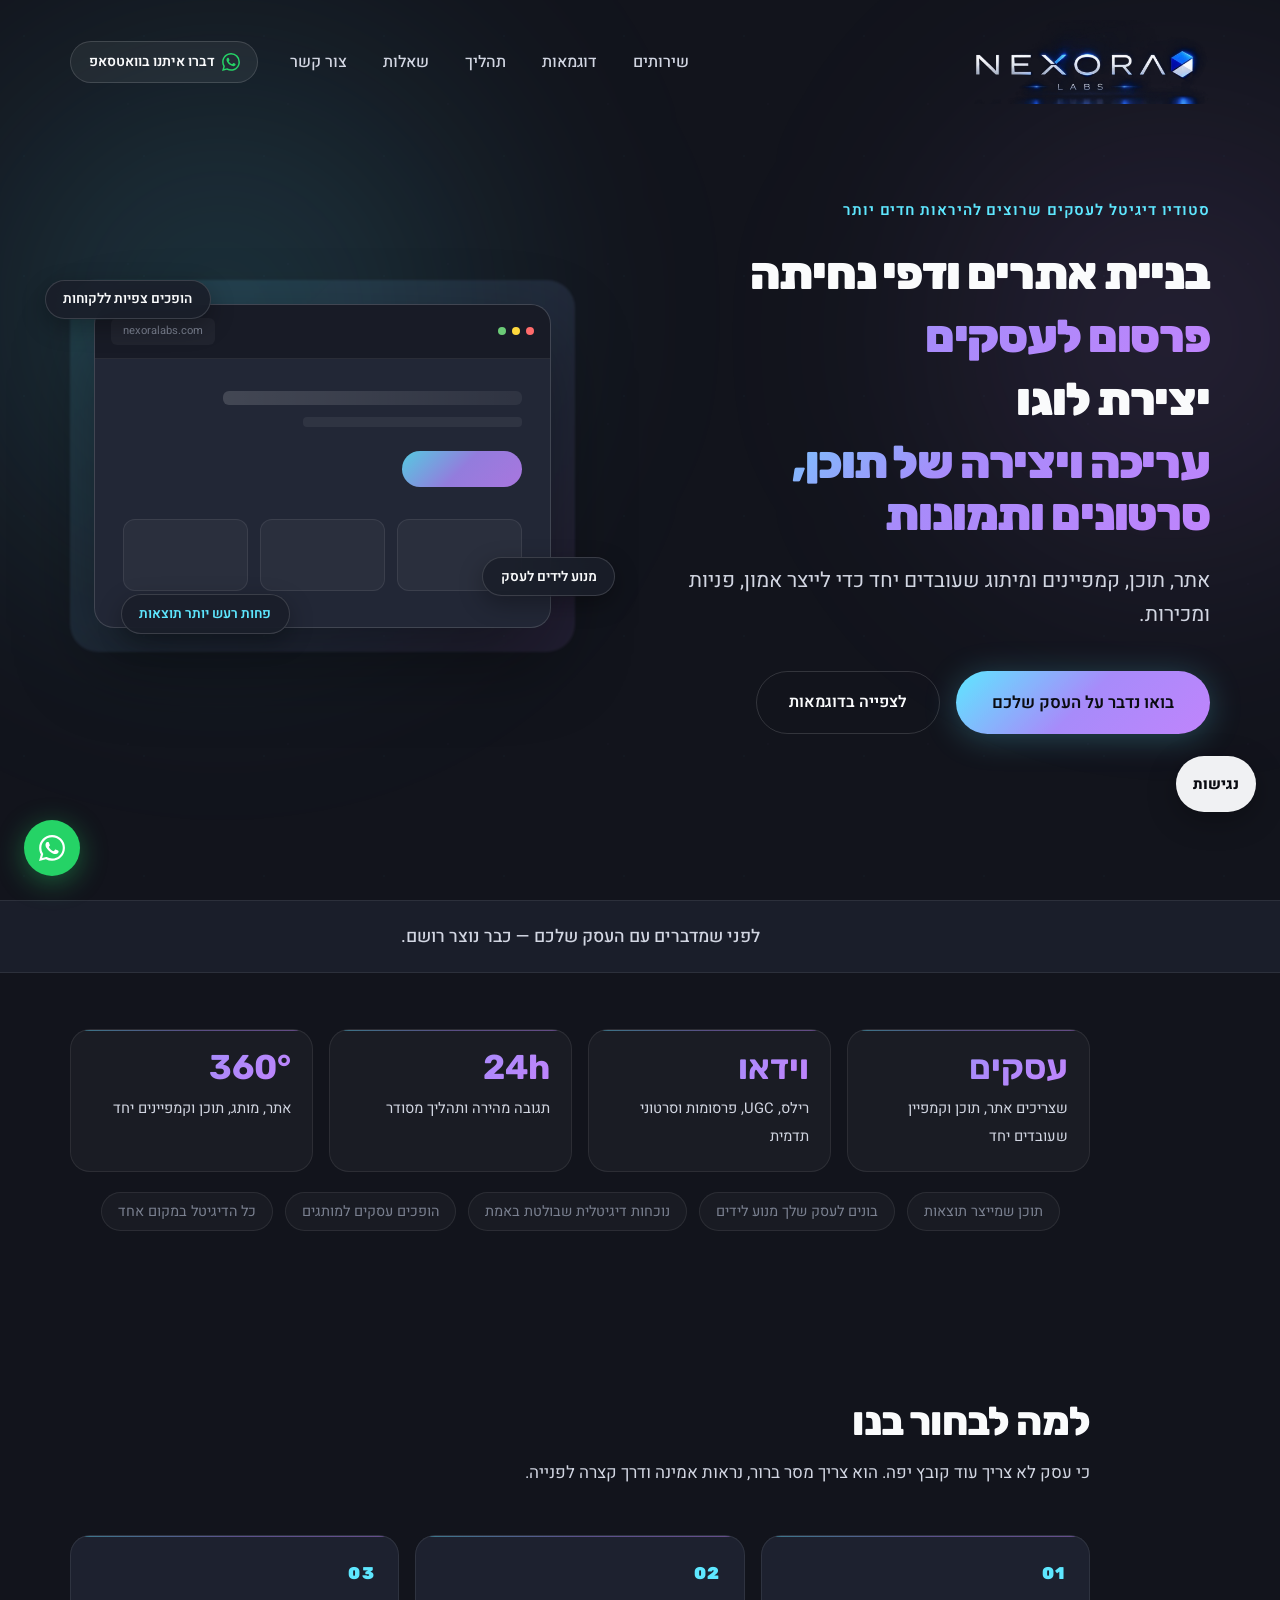
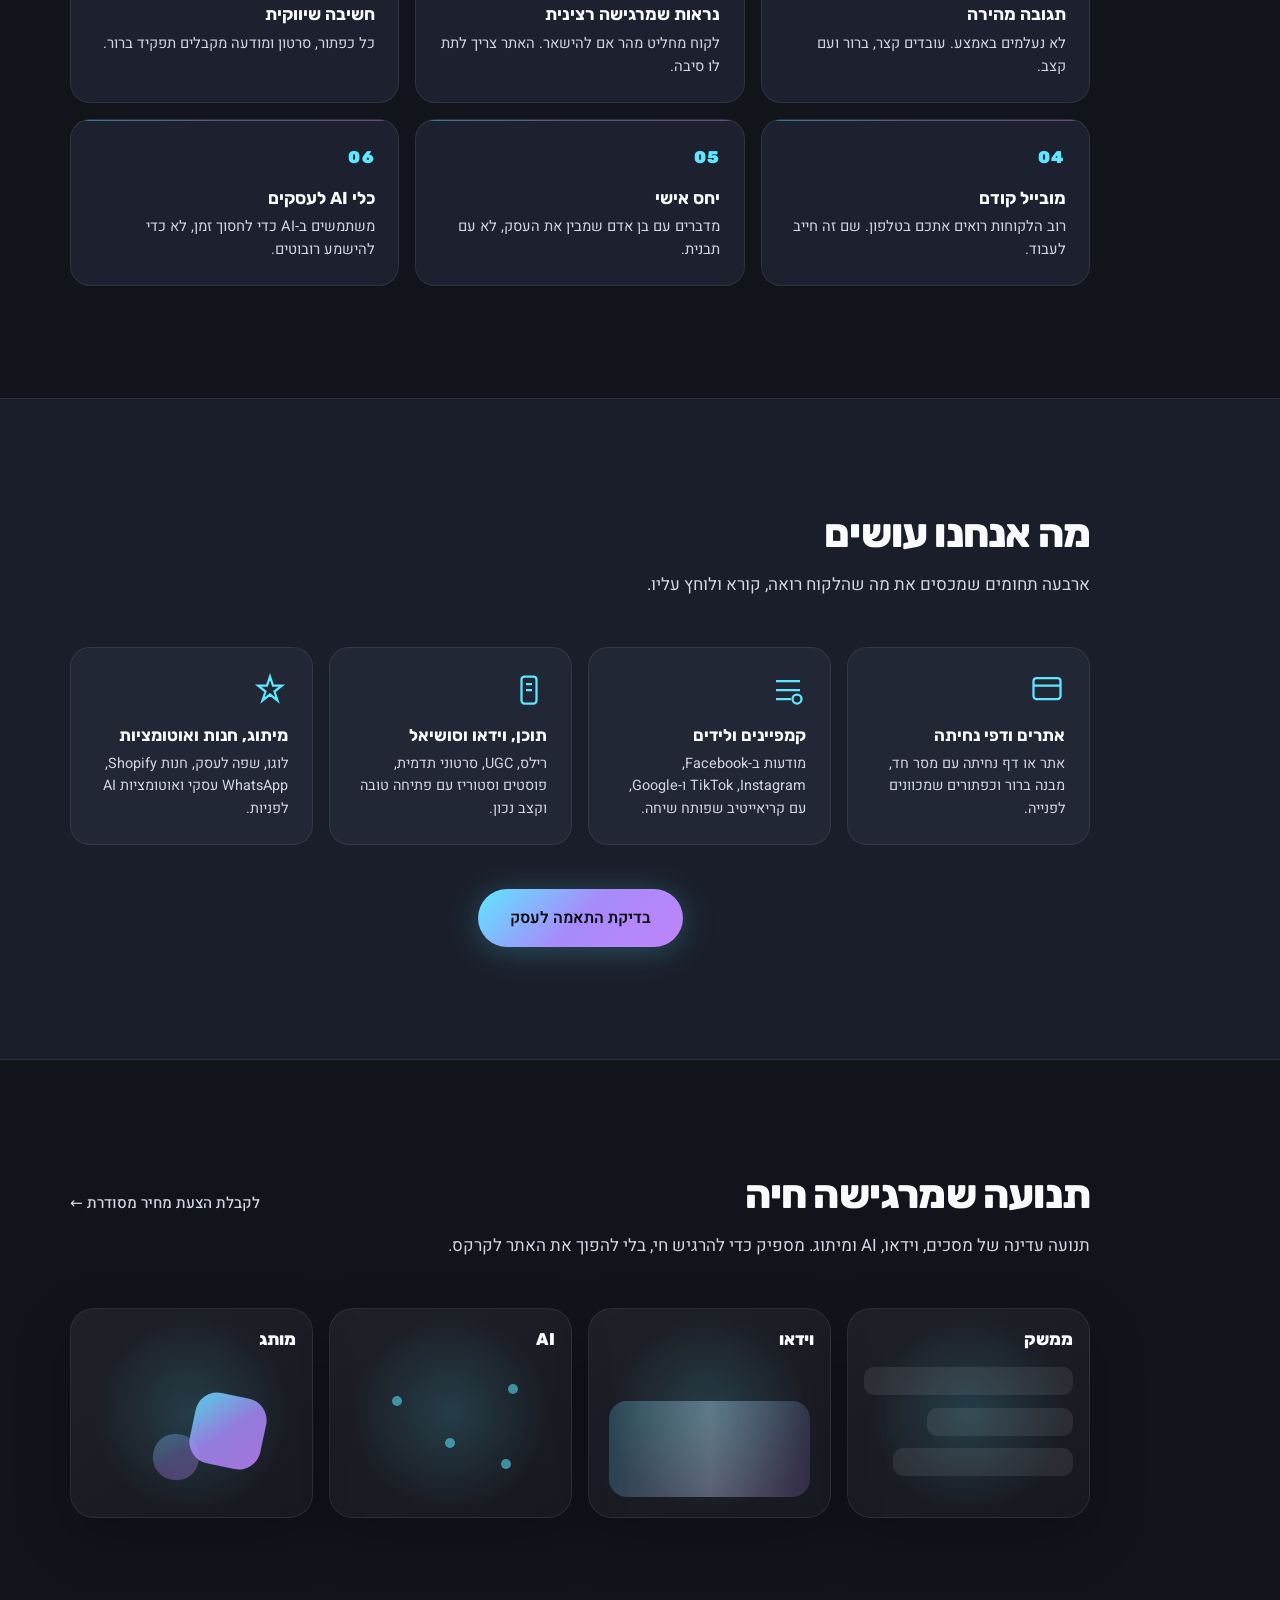
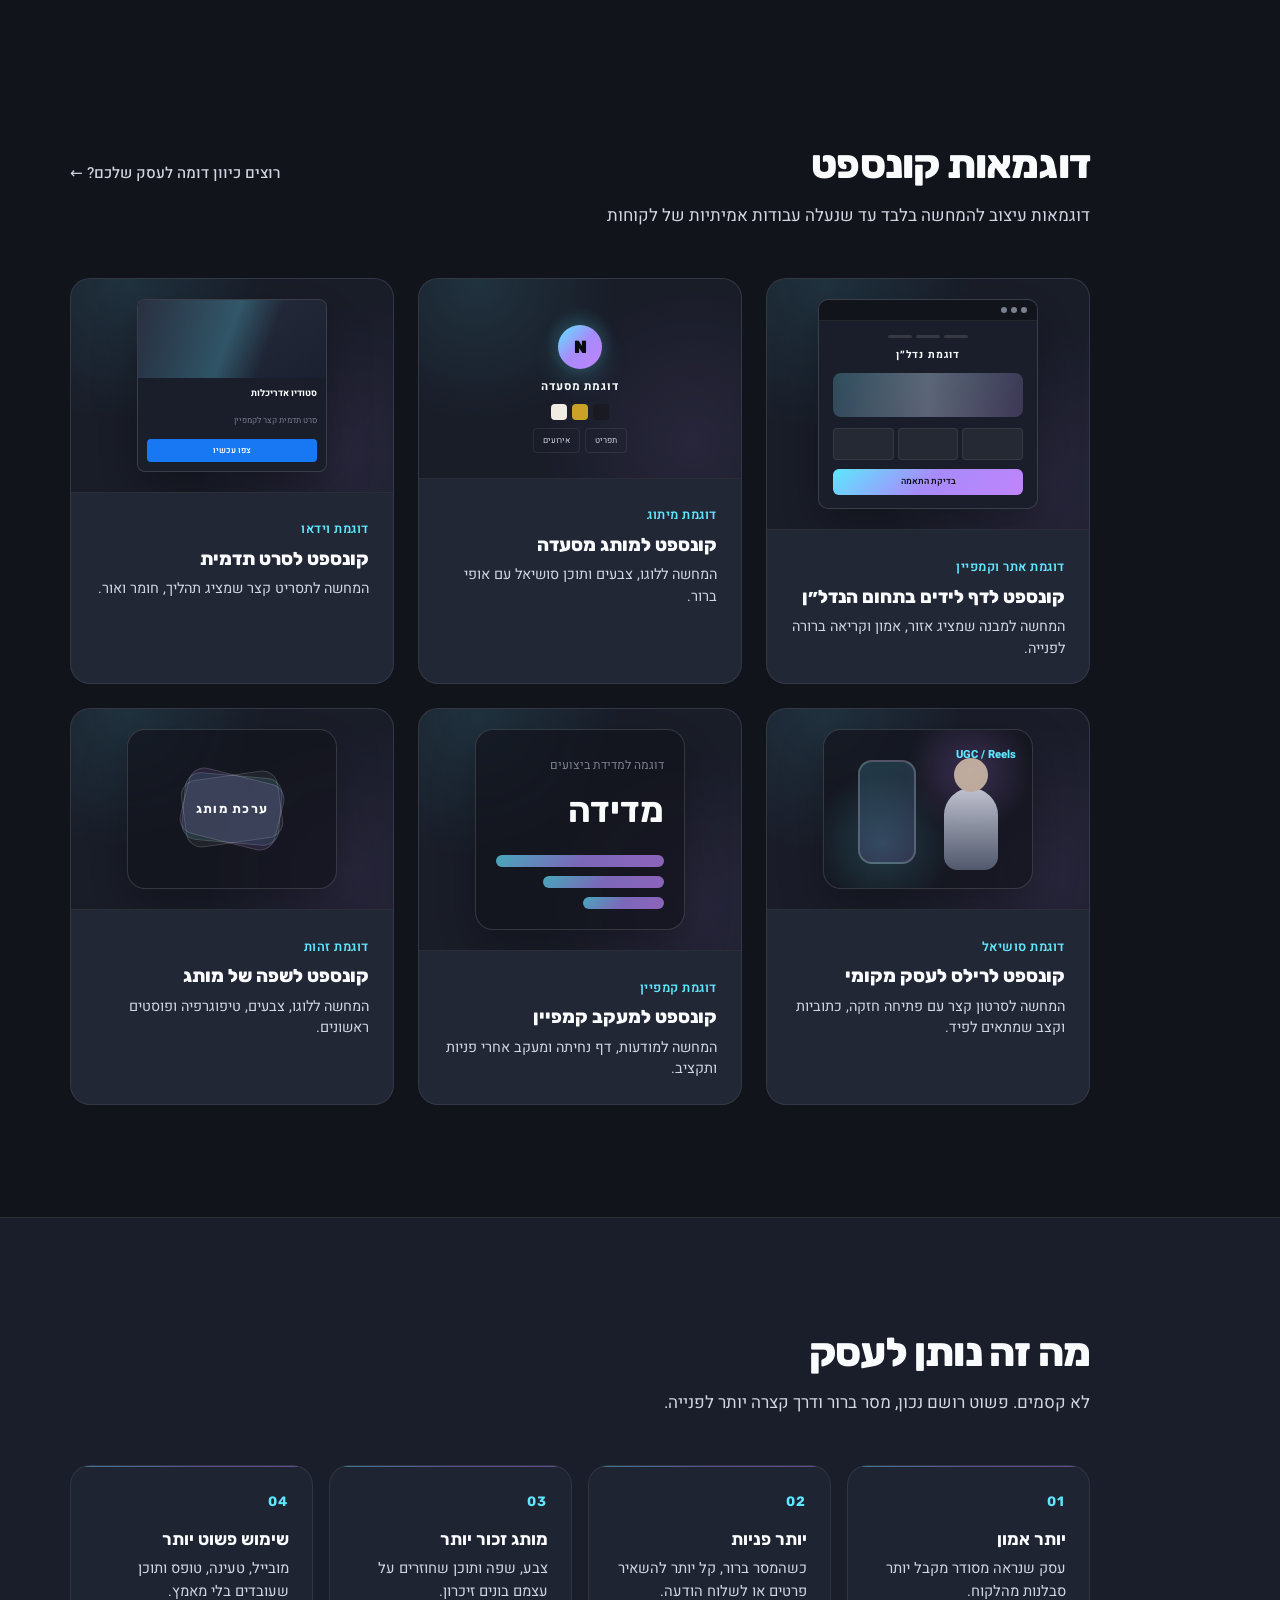
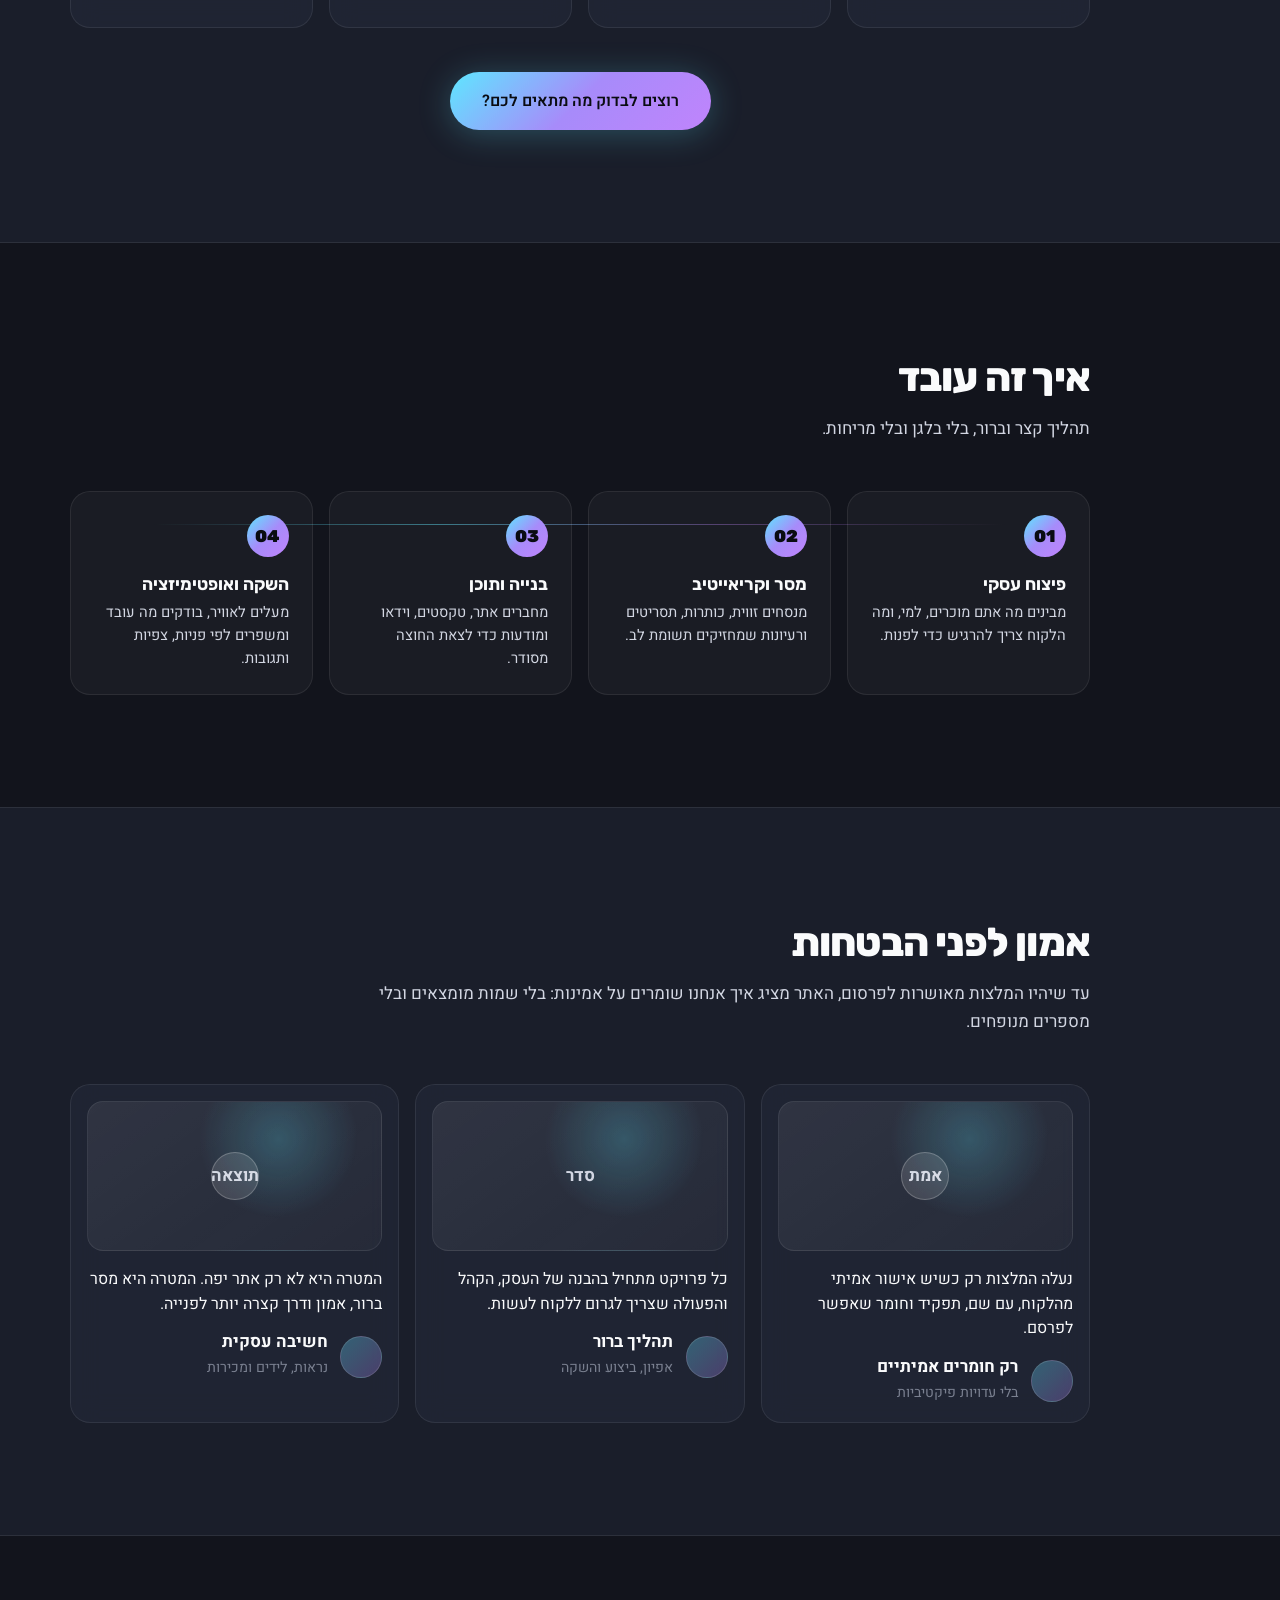
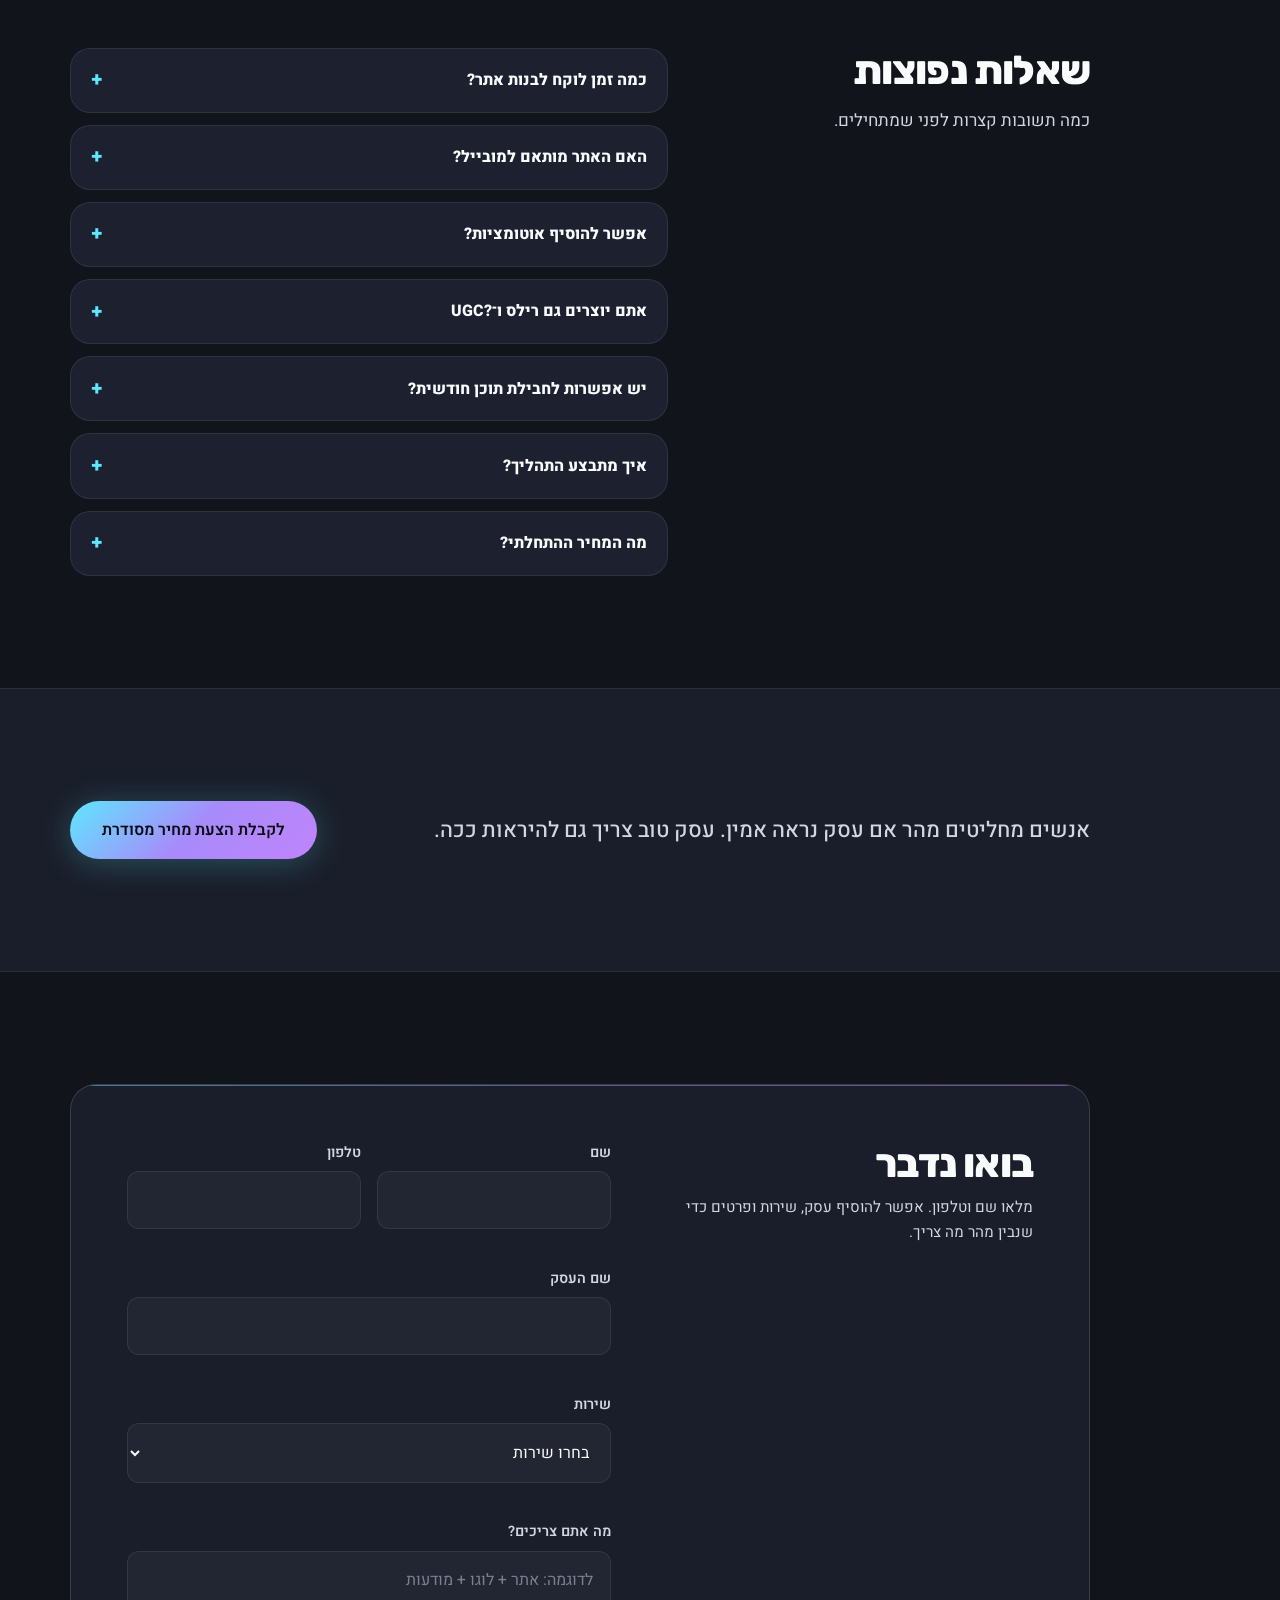
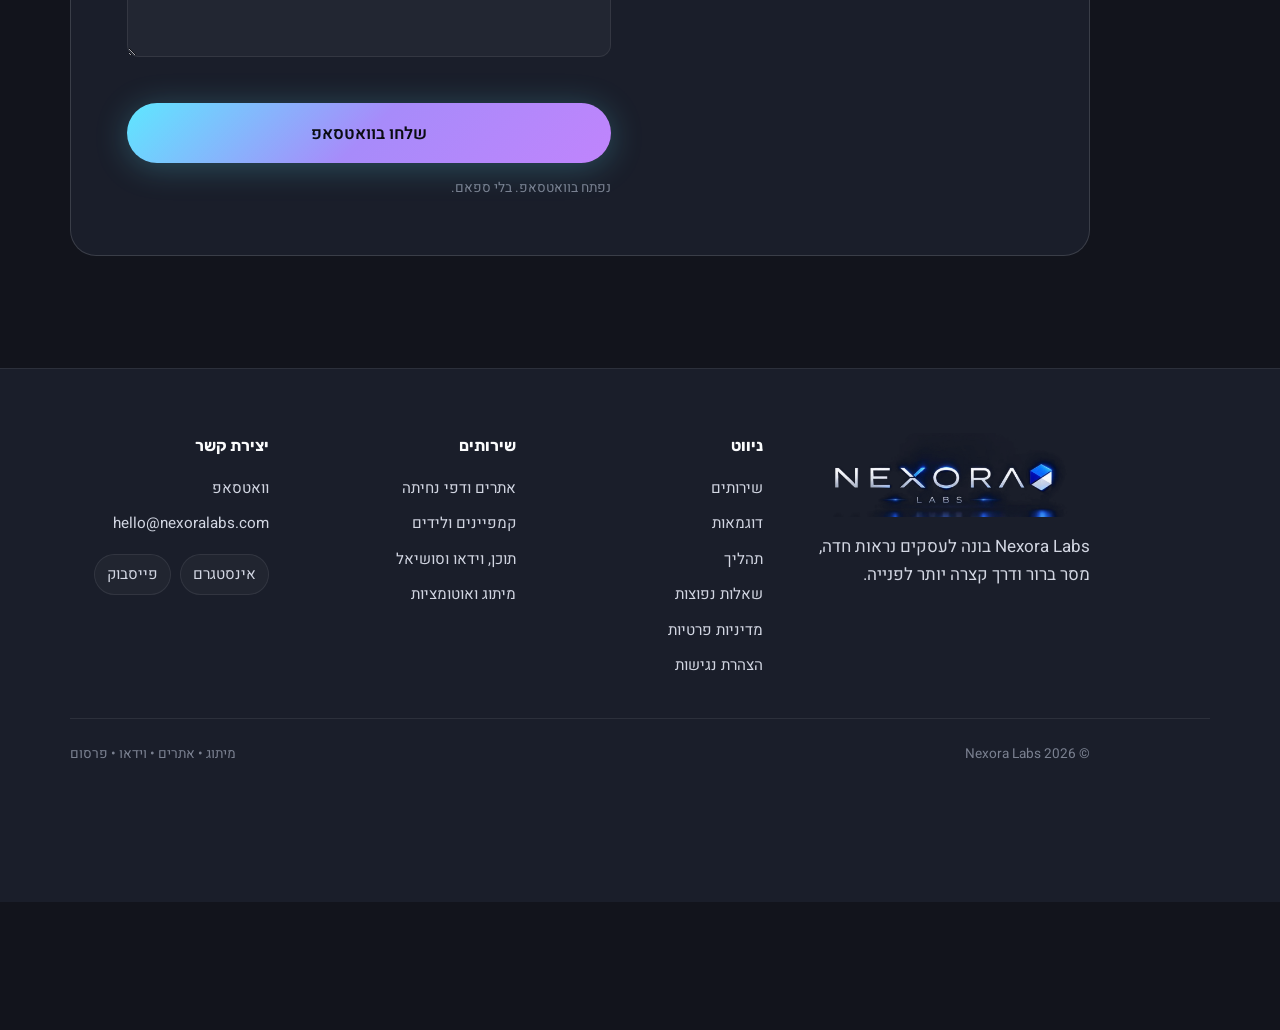
==== index.html @ 98b62f6c "Initial Nexora Labs landing site Co-authored-by: Cursor <cursoragent@cursor.com>" ====
<!DOCTYPE html>
<html lang="he" dir="rtl" data-whatsapp="972557128536">
<head>
  <meta charset="UTF-8" />
  <meta name="viewport" content="width=device-width, initial-scale=1.0" />
  <meta name="description" content="סוכנות דיגיטל לעסקים שבונה אתרים דפי נחיתה תוכן קמפיינים וחוויית מותג שמייצרת פניות" />
  <meta name="theme-color" content="#12141c" />
  <title>Nexora Labs | אתרים תוכן וקמפיינים לעסקים</title>
  <link rel="icon" href="assets/nexora-logo-transparent.png" type="image/png" />
  <link rel="preconnect" href="https://fonts.googleapis.com" />
  <link rel="preconnect" href="https://fonts.gstatic.com" crossorigin />
  <link href="https://fonts.googleapis.com/css2?family=Heebo:wght@400;500;600;700&family=Rubik:wght@700;800;900&display=swap" rel="stylesheet" />
  <link rel="stylesheet" href="styles.css" />
</head>
<body>
  <a class="skip-link" href="#main-content">דלג לתוכן הראשי</a>
  <div class="scroll-progress" id="scrollProgress" aria-hidden="true"></div>

  <div class="bg" aria-hidden="true">
    <div class="bg__gradient bg__gradient--hero"></div>
    <div class="bg__gradient bg__gradient--services"></div>
  </div>

  <header class="nav" id="nav" role="banner">
    <div class="shell nav__row">
      <a href="#main-content" class="logo" aria-label="Nexora Labs">
        <img src="assets/nexora-logo-transparent.png" alt="Nexora Labs" class="logo__img" width="248" height="54" />
      </a>
      <nav class="nav__menu" id="navMenu" aria-label="ניווט ראשי">
        <ul class="nav__list">
          <li><a href="#services">שירותים</a></li>
          <li><a href="#work">דוגמאות</a></li>
          <li><a href="#process">תהליך</a></li>
          <li><a href="#faq">שאלות</a></li>
          <li><a href="#contact">צור קשר</a></li>
        </ul>
        <a href="#" class="nav__wa" id="navWa" target="_blank" rel="noopener noreferrer">
          <svg width="18" height="18" viewBox="0 0 24 24" fill="currentColor" aria-hidden="true"><path d="M17.472 14.382c-.297-.149-1.758-.867-2.03-.967-.273-.099-.471-.148-.67.15-.197.297-.767.966-.94 1.164-.173.199-.347.223-.644.075-.297-.15-1.255-.463-2.39-1.475-.883-.788-1.48-1.761-1.653-2.059-.173-.297-.018-.458.13-.606.134-.133.298-.347.446-.52.149-.174.198-.298.298-.497.099-.198.05-.371-.025-.52-.075-.149-.669-1.612-.916-2.207-.242-.579-.487-.5-.669-.51-.173-.008-.371-.01-.57-.01-.198 0-.52.074-.792.372-.272.297-1.04 1.016-1.04 2.479 0 1.462 1.065 2.875 1.213 3.074.149.198 2.096 3.2 5.077 4.487.709.306 1.262.489 1.694.625.712.227 1.36.195 1.871.118.571-.085 1.758-.719 2.006-1.413.248-.694.248-1.289.173-1.413-.074-.124-.272-.198-.57-.347m-5.421 7.403h-.004a9.87 9.87 0 01-5.031-1.378l-.361-.214-3.741.982.998-3.648-.235-.374a9.86 9.86 0 01-1.51-5.26c.001-5.45 4.436-9.884 9.888-9.884 2.64 0 5.122 1.03 6.988 2.898a9.825 9.825 0 012.893 6.994c-.003 5.45-4.435 9.884-9.881 9.884m8.413-18.297A11.815 11.815 0 0012.05 0C5.495 0 .16 5.335.157 11.892c0 2.096.547 4.142 1.588 5.945L.057 24l6.305-1.654a11.882 11.882 0 005.683 1.448h.005c6.554 0 11.89-5.335 11.893-11.893a11.821 11.821 0 00-3.48-8.413z"/></svg>
          דברו איתנו בוואטסאפ
        </a>
      </nav>
      <button class="nav__ham" id="ham" type="button" aria-label="פתח תפריט" aria-expanded="false" aria-controls="navMenu"><span></span><span></span></button>
    </div>
  </header>

  <main id="main-content" tabindex="-1">

    <section class="hero" aria-labelledby="hero-h">
      <div class="shell hero__inner">
        <div class="hero__copy">
          <p class="hero__eyebrow reveal">סטודיו דיגיטל לעסקים שרוצים להיראות חדים יותר</p>
          <h1 class="hero__title reveal reveal--1" id="hero-h">
            <span class="hero__kw">בניית אתרים ודפי נחיתה</span>
            <span class="hero__kw hero__kw--accent">פרסום לעסקים</span>
            <span class="hero__kw">יצירת לוגו</span>
            <span class="hero__kw hero__kw--accent">עריכה ויצירה של תוכן, סרטונים ותמונות</span>
          </h1>
          <p class="hero__lead reveal reveal--2">אתר, תוכן, קמפיינים ומיתוג שעובדים יחד כדי לייצר אמון, פניות ומכירות.</p>
          <div class="hero__actions reveal reveal--3">
            <a href="#" class="btn btn--primary btn--lg" id="heroWa" target="_blank" rel="noopener noreferrer">בואו נדבר על העסק שלכם</a>
            <a href="#work" class="btn btn--ghost">לצפייה בדוגמאות</a>
          </div>
        </div>

        <div class="hero__visual reveal reveal--2" aria-hidden="true">
          <div class="hero__frame">
            <div class="hero__frame-glow"></div>
            <div class="preview">
              <div class="preview__bar">
                <span></span><span></span><span></span>
                <div class="preview__url">nexoralabs.com</div>
              </div>
              <div class="preview__body">
                <div class="preview__headline"></div>
                <div class="preview__sub"></div>
                <div class="preview__cta"></div>
                <div class="preview__cards">
                  <span></span><span></span><span></span>
                </div>
              </div>
            </div>
            <div class="hero__badge hero__badge--1">הופכים צפיות ללקוחות</div>
            <div class="hero__badge hero__badge--2">מנוע לידים לעסק</div>
            <div class="hero__badge hero__badge--3">פחות רעש יותר תוצאות</div>
          </div>
        </div>
      </div>
    </section>

    <div class="trust-bar">
      <div class="shell">
        <p class="trust-bar__text reveal">לפני שמדברים עם העסק שלכם — כבר נוצר רושם.</p>
      </div>
    </div>

    <section class="proof section section--compact" aria-labelledby="proof-h">
      <div class="shell">
        <h2 class="sr-only" id="proof-h">הוכחות ונתונים</h2>
        <div class="proof__grid reveal">
          <div class="proof__item">
            <strong>עסקים</strong>
            <span>שצריכים אתר, תוכן וקמפיין שעובדים יחד</span>
          </div>
          <div class="proof__item">
            <strong>וידאו</strong>
            <span>רילס, <bdi>UGC</bdi>, פרסומות וסרטוני תדמית</span>
          </div>
          <div class="proof__item">
            <strong><bdi>24h</bdi></strong>
            <span>תגובה מהירה ותהליך מסודר</span>
          </div>
          <div class="proof__item">
            <strong><bdi>360°</bdi></strong>
            <span>אתר, מותג, תוכן וקמפיינים יחד</span>
          </div>
        </div>
        <div class="client-logos reveal reveal--1" aria-label="מילות מפתח שמובילות את העבודה שלנו">
          <span>תוכן שמייצר תוצאות</span>
          <span>בונים לעסק שלך מנוע לידים</span>
          <span>נוכחות דיגיטלית שבולטת באמת</span>
          <span>הופכים עסקים למותגים</span>
          <span>כל הדיגיטל במקום אחד</span>
        </div>
      </div>
    </section>

    <section class="why section" id="why" aria-labelledby="why-h">
      <div class="shell">
        <header class="section-head reveal">
          <h2 class="section-head__title" id="why-h">למה לבחור בנו</h2>
          <p class="section-head__sub">כי עסק לא צריך עוד קובץ יפה. הוא צריך מסר ברור, נראות אמינה ודרך קצרה לפנייה.</p>
        </header>
        <div class="why-grid">
          <article class="why-card reveal">
            <span class="why-card__icon" aria-hidden="true">01</span>
            <h3>תגובה מהירה</h3>
            <p>לא נעלמים באמצע. עובדים קצר, ברור ועם קצב.</p>
          </article>
          <article class="why-card reveal reveal--1">
            <span class="why-card__icon" aria-hidden="true">02</span>
            <h3>נראות שמרגישה רצינית</h3>
            <p>לקוח מחליט מהר אם להישאר. האתר צריך לתת לו סיבה.</p>
          </article>
          <article class="why-card reveal reveal--2">
            <span class="why-card__icon" aria-hidden="true">03</span>
            <h3>חשיבה שיווקית</h3>
            <p>כל כפתור, סרטון ומודעה מקבלים תפקיד ברור.</p>
          </article>
          <article class="why-card reveal">
            <span class="why-card__icon" aria-hidden="true">04</span>
            <h3>מובייל קודם</h3>
            <p>רוב הלקוחות רואים אתכם בטלפון. שם זה חייב לעבוד.</p>
          </article>
          <article class="why-card reveal reveal--1">
            <span class="why-card__icon" aria-hidden="true">05</span>
            <h3>יחס אישי</h3>
            <p>מדברים עם בן אדם שמבין את העסק, לא עם תבנית.</p>
          </article>
          <article class="why-card reveal reveal--2">
            <span class="why-card__icon" aria-hidden="true">06</span>
            <h3>כלי <bdi>AI</bdi> לעסקים</h3>
            <p>משתמשים ב-<bdi>AI</bdi> כדי לחסוך זמן, לא כדי להישמע רובוטים.</p>
          </article>
        </div>
      </div>
    </section>

    <section class="services section section--alt" id="services" aria-labelledby="svc-h">
      <div class="shell">
        <header class="section-head reveal">
          <h2 class="section-head__title" id="svc-h">מה אנחנו עושים</h2>
          <p class="section-head__sub">ארבעה תחומים שמכסים את מה שהלקוח רואה, קורא ולוחץ עליו.</p>
        </header>
        <div class="svc-cards">
          <article class="svc-card reveal">
            <div class="svc-card__icon" aria-hidden="true"><svg viewBox="0 0 24 24" fill="none" stroke="currentColor" stroke-width="1.5"><rect x="3" y="4" width="18" height="14" rx="2"/><path d="M3 9h18"/></svg></div>
            <h3>אתרים ודפי נחיתה</h3>
            <p>אתר או דף נחיתה עם מסר חד, מבנה ברור וכפתורים שמכוונים לפנייה.</p>
          </article>
          <article class="svc-card reveal reveal--1">
            <div class="svc-card__icon" aria-hidden="true"><svg viewBox="0 0 24 24" fill="none" stroke="currentColor" stroke-width="1.5"><path d="M4 6h16M4 12h16M4 18h10"/><circle cx="18" cy="18" r="3"/></svg></div>
            <h3>קמפיינים ולידים</h3>
            <p>מודעות ב-<bdi>Facebook</bdi>, <bdi>Instagram</bdi>, <bdi>TikTok</bdi> ו-<bdi>Google</bdi>, עם קריאייטיב שפותח שיחה.</p>
          </article>
          <article class="svc-card reveal reveal--2">
            <div class="svc-card__icon" aria-hidden="true"><svg viewBox="0 0 24 24" fill="none" stroke="currentColor" stroke-width="1.5"><rect x="7" y="3" width="10" height="18" rx="2"/><path d="M10 8h4M10 12h4M12 17h.01"/></svg></div>
            <h3>תוכן, וידאו וסושיאל</h3>
            <p>רילס, <bdi>UGC</bdi>, סרטוני תדמית, פוסטים וסטוריז עם פתיחה טובה וקצב נכון.</p>
          </article>
          <article class="svc-card reveal">
            <div class="svc-card__icon" aria-hidden="true"><svg viewBox="0 0 24 24" fill="none" stroke="currentColor" stroke-width="1.5"><path d="M12 3l2 6h6l-5 4 2 6-5-4-5 4 2-6-5-4h6z"/></svg></div>
            <h3>מיתוג, חנות ואוטומציות</h3>
            <p>לוגו, שפה לעסק, חנות <bdi>Shopify</bdi>, <bdi>WhatsApp</bdi> עסקי ואוטומציות <bdi>AI</bdi> לפניות.</p>
          </article>
        </div>
        <div class="section-cta reveal">
          <a href="#" class="btn btn--primary" id="servicesWa" target="_blank" rel="noopener noreferrer">בדיקת התאמה לעסק</a>
        </div>
      </div>
    </section>

    <section class="showcase section" aria-labelledby="showcase-h">
      <div class="shell">
        <header class="section-head section-head--row reveal">
          <div>
            <h2 class="section-head__title" id="showcase-h">תנועה שמרגישה חיה</h2>
            <p class="section-head__sub">תנועה עדינה של מסכים, וידאו, <bdi>AI</bdi> ומיתוג. מספיק כדי להרגיש חי, בלי להפוך את האתר לקרקס.</p>
          </div>
          <a href="#contact" class="section-head__link">לקבלת הצעת מחיר מסודרת ←</a>
        </header>
        <div class="showcase-strip reveal">
          <div class="showcase-loop showcase-loop--ui">
            <span>ממשק</span>
            <i></i><i></i><i></i>
          </div>
          <div class="showcase-loop showcase-loop--video">
            <span>וידאו</span>
            <b></b>
          </div>
          <div class="showcase-loop showcase-loop--ai">
            <span><bdi>AI</bdi></span>
            <i></i><i></i><i></i><i></i>
          </div>
          <div class="showcase-loop showcase-loop--brand">
            <span>מותג</span>
            <b></b><b></b>
          </div>
        </div>
      </div>
    </section>

    <section class="work section" id="work" aria-labelledby="work-h">
      <div class="shell">
        <header class="section-head section-head--row reveal">
          <div>
            <h2 class="section-head__title" id="work-h">דוגמאות קונספט</h2>
            <p class="section-head__sub">דוגמאות עיצוב להמחשה בלבד עד שנעלה עבודות אמיתיות של לקוחות</p>
          </div>
          <a href="#contact" class="section-head__link">רוצים כיוון דומה לעסק שלכם? ←</a>
        </header>
        <div class="work-grid">
          <article class="work-card reveal">
            <div class="work-card__preview" aria-hidden="true">
              <div class="mock-device">
                <div class="mock-device__chrome"><span></span><span></span><span></span></div>
                <div class="mock-device__screen mock-device__screen--site">
                  <div class="mock-site__nav"><i></i><i></i><i></i></div>
                  <div class="mock-site__title">דוגמת נדל״ן</div>
                  <div class="mock-site__hero"></div>
                  <div class="mock-site__blocks"><i></i><i></i><i></i></div>
                  <div class="mock-site__btn">בדיקת התאמה</div>
                </div>
              </div>
            </div>
            <div class="work-card__body">
              <span class="work-card__tag">דוגמת אתר וקמפיין</span>
              <h3>קונספט לדף לידים בתחום הנדל״ן</h3>
              <p>המחשה למבנה שמציג אזור, אמון וקריאה ברורה לפנייה.</p>
            </div>
          </article>
          <article class="work-card reveal reveal--1">
            <div class="work-card__preview" aria-hidden="true">
              <div class="mock-brand">
                <div class="mock-brand__seal"></div>
                <div class="mock-brand__logo">N</div>
                <div class="mock-brand__name">דוגמת מסעדה</div>
                <div class="mock-brand__colors"><i></i><i></i><i></i></div>
                <div class="mock-brand__menu"><span>תפריט</span><span>אירועים</span></div>
              </div>
            </div>
            <div class="work-card__body">
              <span class="work-card__tag">דוגמת מיתוג</span>
              <h3>קונספט למותג מסעדה</h3>
              <p>המחשה ללוגו, צבעים ותוכן סושיאל עם אופי ברור.</p>
            </div>
          </article>
          <article class="work-card reveal reveal--2">
            <div class="work-card__preview" aria-hidden="true">
              <div class="mock-ad">
                <div class="mock-ad__image"></div>
                <div class="mock-ad__content">
                  <strong>סטודיו אדריכלות</strong>
                  <span>סרט תדמית קצר לקמפיין</span>
                  <div class="mock-ad__btn">צפו עכשיו</div>
                </div>
              </div>
            </div>
            <div class="work-card__body">
              <span class="work-card__tag">דוגמת וידאו</span>
              <h3>קונספט לסרט תדמית</h3>
              <p>המחשה לתסריט קצר שמציג תהליך, חומר ואור.</p>
            </div>
          </article>
          <article class="work-card reveal">
            <div class="work-card__preview work-card__preview--human" aria-hidden="true">
              <div class="human-shot">
                <div class="human-shot__phone"></div>
                <div class="human-shot__person"></div>
                <div class="human-shot__caption"><bdi>Reels</bdi> / <bdi>UGC</bdi></div>
              </div>
            </div>
            <div class="work-card__body">
              <span class="work-card__tag">דוגמת סושיאל</span>
              <h3>קונספט לרילס לעסק מקומי</h3>
              <p>המחשה לסרטון קצר עם פתיחה חזקה, כתוביות וקצב שמתאים לפיד.</p>
            </div>
          </article>
          <article class="work-card reveal reveal--1">
            <div class="work-card__preview" aria-hidden="true">
              <div class="campaign-board">
                <span>דוגמה למדידת ביצועים</span>
                <strong>מדידה</strong>
                <i></i><i></i><i></i>
              </div>
            </div>
            <div class="work-card__body">
              <span class="work-card__tag">דוגמת קמפיין</span>
              <h3>קונספט למעקב קמפיין</h3>
              <p>המחשה למודעות, דף נחיתה ומעקב אחרי פניות ותקציב.</p>
            </div>
          </article>
          <article class="work-card reveal reveal--2">
            <div class="work-card__preview" aria-hidden="true">
              <div class="identity-stack">
                <span></span><span></span><span></span>
                <strong>ערכת מותג</strong>
              </div>
            </div>
            <div class="work-card__body">
              <span class="work-card__tag">דוגמת זהות</span>
              <h3>קונספט לשפה של מותג</h3>
              <p>המחשה ללוגו, צבעים, טיפוגרפיה ופוסטים ראשונים.</p>
            </div>
          </article>
        </div>
      </div>
    </section>

    <section class="results section section--alt" aria-labelledby="results-h">
      <div class="shell">
        <header class="section-head reveal">
          <h2 class="section-head__title" id="results-h">מה זה נותן לעסק</h2>
          <p class="section-head__sub">לא קסמים. פשוט רושם נכון, מסר ברור ודרך קצרה יותר לפנייה.</p>
        </header>
        <div class="results-grid">
          <article class="result-card reveal">
            <strong>01</strong>
            <h3>יותר אמון</h3>
            <p>עסק שנראה מסודר מקבל יותר סבלנות מהלקוח.</p>
          </article>
          <article class="result-card reveal reveal--1">
            <strong>02</strong>
            <h3>יותר פניות</h3>
            <p>כשהמסר ברור, קל יותר להשאיר פרטים או לשלוח הודעה.</p>
          </article>
          <article class="result-card reveal reveal--2">
            <strong>03</strong>
            <h3>מותג זכור יותר</h3>
            <p>צבע, שפה ותוכן שחוזרים על עצמם בונים זיכרון.</p>
          </article>
          <article class="result-card reveal">
            <strong>04</strong>
            <h3>שימוש פשוט יותר</h3>
            <p>מובייל, טעינה, טופס ותוכן שעובדים בלי מאמץ.</p>
          </article>
        </div>
        <div class="section-cta reveal">
          <a href="#" class="btn btn--primary" id="resultsWa" target="_blank" rel="noopener noreferrer">רוצים לבדוק מה מתאים לכם?</a>
        </div>
      </div>
    </section>

    <section class="process section" id="process" aria-labelledby="process-h">
      <div class="shell">
        <header class="section-head reveal">
          <h2 class="section-head__title" id="process-h">איך זה עובד</h2>
          <p class="section-head__sub">תהליך קצר וברור, בלי בלגן ובלי מריחות.</p>
        </header>
        <div class="timeline">
          <article class="timeline__item reveal">
            <span>01</span>
            <h3>פיצוח עסקי</h3>
            <p>מבינים מה אתם מוכרים, למי, ומה הלקוח צריך להרגיש כדי לפנות.</p>
          </article>
          <article class="timeline__item reveal reveal--1">
            <span>02</span>
            <h3>מסר וקריאייטיב</h3>
            <p>מנסחים זווית, כותרות, תסריטים ורעיונות שמחזיקים תשומת לב.</p>
          </article>
          <article class="timeline__item reveal reveal--2">
            <span>03</span>
            <h3>בנייה ותוכן</h3>
            <p>מחברים אתר, טקסטים, וידאו ומודעות כדי לצאת החוצה מסודר.</p>
          </article>
          <article class="timeline__item reveal">
            <span>04</span>
            <h3>השקה ואופטימיזציה</h3>
            <p>מעלים לאוויר, בודקים מה עובד ומשפרים לפי פניות, צפיות ותגובות.</p>
          </article>
        </div>
      </div>
    </section>

    <section class="testimonials section section--alt" aria-labelledby="testimonials-h">
      <div class="shell">
        <header class="section-head reveal">
          <h2 class="section-head__title" id="testimonials-h">אמון לפני הבטחות</h2>
          <p class="section-head__sub">עד שיהיו המלצות מאושרות לפרסום, האתר מציג איך אנחנו שומרים על אמינות: בלי שמות מומצאים ובלי מספרים מנופחים.</p>
        </header>
        <div class="testimonial-grid">
          <article class="testimonial-card reveal">
            <div class="testimonial-card__media testimonial-card__media--video" aria-hidden="true"><span>אמת</span></div>
            <blockquote>נעלה המלצות רק כשיש אישור אמיתי מהלקוח, עם שם, תפקיד וחומר שאפשר לפרסם.</blockquote>
            <div class="testimonial-card__person">
              <span class="testimonial-card__avatar" aria-hidden="true"></span>
              <div>
                <strong>רק חומרים אמיתיים</strong>
                <small>בלי עדויות פיקטיביות</small>
              </div>
            </div>
          </article>
          <article class="testimonial-card reveal reveal--1">
            <div class="testimonial-card__media" aria-hidden="true"><span>סדר</span></div>
            <blockquote>כל פרויקט מתחיל בהבנה של העסק, הקהל והפעולה שצריך לגרום ללקוח לעשות.</blockquote>
            <div class="testimonial-card__person">
              <span class="testimonial-card__avatar" aria-hidden="true"></span>
              <div>
                <strong>תהליך ברור</strong>
                <small>אפיון, ביצוע והשקה</small>
              </div>
            </div>
          </article>
          <article class="testimonial-card reveal reveal--2">
            <div class="testimonial-card__media testimonial-card__media--video" aria-hidden="true"><span>תוצאה</span></div>
            <blockquote>המטרה היא לא רק אתר יפה. המטרה היא מסר ברור, אמון ודרך קצרה יותר לפנייה.</blockquote>
            <div class="testimonial-card__person">
              <span class="testimonial-card__avatar" aria-hidden="true"></span>
              <div>
                <strong>חשיבה עסקית</strong>
                <small>נראות, לידים ומכירות</small>
              </div>
            </div>
          </article>
        </div>
      </div>
    </section>

    <section class="faq section" id="faq" aria-labelledby="faq-h">
      <div class="shell faq__inner">
        <header class="section-head reveal">
          <h2 class="section-head__title" id="faq-h">שאלות נפוצות</h2>
          <p class="section-head__sub">כמה תשובות קצרות לפני שמתחילים.</p>
        </header>
        <div class="faq-list reveal">
          <details class="faq-item">
            <summary>כמה זמן לוקח לבנות אתר?</summary>
            <p>דף נחיתה יכול לקחת כשבוע עד שבועיים. אתר מלא בדרך כלל לוקח כמה שבועות, לפי כמות העמודים, התוכן והעיצוב.</p>
          </details>
          <details class="faq-item">
            <summary>האם האתר מותאם למובייל?</summary>
            <p>כן. כל אתר ודף נחיתה נבנים קודם כל למסך קטן, כי שם רוב הלקוחות פוגשים את העסק.</p>
          </details>
          <details class="faq-item">
            <summary>אפשר להוסיף אוטומציות?</summary>
            <p>כן. אפשר לחבר טפסים, וואטסאפ, לידים, הודעות ותהליכים שמורידים עבודה ידנית.</p>
          </details>
          <details class="faq-item">
            <summary><span class="faq-question-text">אתם יוצרים גם רילס ו־<bdi dir="ltr">UGC?</bdi></span></summary>
            <p>כן. אפשר לבנות תסריטים, סרטונים קצרים, כתוביות וגרסאות לקמפיינים ממומנים או לסושיאל אורגני.</p>
          </details>
          <details class="faq-item">
            <summary>יש אפשרות לחבילת תוכן חודשית?</summary>
            <p>כן. אפשר לעבוד לפי כמות סרטונים, פוסטים ומודעות בחודש, עם תכנון מראש ורוטציה של קריאייטיב.</p>
          </details>
          <details class="faq-item">
            <summary>איך מתבצע התהליך?</summary>
            <p>שיחה קצרה, אפיון, כיוון עיצובי, בנייה, תיקונים והשקה. הכל בצורה מסודרת וברורה.</p>
          </details>
          <details class="faq-item">
            <summary>מה המחיר ההתחלתי?</summary>
            <p>זה תלוי במה צריך לבנות. אחרי שיחה קצרה אפשר לקבל הצעת מחיר מסודרת לפי היקף העבודה.</p>
          </details>
        </div>
      </div>
    </section>

    <section class="trust section section--alt">
      <div class="shell trust__inner reveal">
        <p class="trust__text">אנשים מחליטים מהר אם עסק נראה אמין. עסק טוב צריך גם להיראות ככה.</p>
        <a href="#" class="btn btn--primary" id="trustWa" target="_blank" rel="noopener noreferrer">לקבלת הצעת מחיר מסודרת</a>
      </div>
    </section>

    <section class="contact section" id="contact" aria-labelledby="contact-h">
      <div class="shell">
        <div class="contact__panel reveal">
          <div class="contact__intro">
            <h2 class="section-head__title" id="contact-h">בואו נדבר</h2>
            <p class="contact__sub">מלאו שם וטלפון. אפשר להוסיף עסק, שירות ופרטים כדי שנבין מהר מה צריך.</p>
          </div>
          <form class="lead-form" id="leadForm" novalidate>
            <fieldset>
              <legend class="sr-only">טופס ליד</legend>
              <div class="lead-form__row">
                <div class="field">
                  <label for="name">שם</label>
                  <input type="text" id="name" name="name" autocomplete="name" required aria-describedby="name-err" />
                  <span class="field__err" id="name-err" role="alert"></span>
                </div>
                <div class="field">
                  <label for="phone">טלפון</label>
                  <input type="tel" id="phone" name="phone" autocomplete="tel" inputmode="tel" required aria-describedby="phone-err" />
                  <span class="field__err" id="phone-err" role="alert"></span>
                </div>
              </div>
              <div class="field">
                <label for="company">שם העסק</label>
                <input type="text" id="company" name="company" autocomplete="organization" aria-describedby="company-err" />
                <span class="field__err" id="company-err" role="alert"></span>
              </div>
              <div class="field">
                <label for="service">שירות</label>
                <select id="service" name="service" aria-describedby="service-err">
                  <option value="" disabled selected>בחרו שירות</option>
                  <option>אתרים ודפי נחיתה</option>
                  <option>קמפיינים ולידים</option>
                  <option>תוכן, וידאו וסושיאל</option>
                  <option>מיתוג, חנות ואוטומציות</option>
                  <option>מספר שירותים</option>
                </select>
                <span class="field__err" id="service-err" role="alert"></span>
              </div>
              <div class="field">
                <label for="details">מה אתם צריכים?</label>
                <textarea id="details" name="details" rows="3" placeholder="לדוגמה: אתר + לוגו + מודעות" aria-describedby="details-err"></textarea>
                <span class="field__err" id="details-err" role="alert"></span>
              </div>
              <input type="text" name="hp" id="hp" class="field--hp" tabindex="-1" autocomplete="off" aria-hidden="true" />
              <button type="submit" class="btn btn--primary btn--lg btn--full">שלחו בוואטסאפ</button>
            </fieldset>
            <p class="lead-form__note" id="formStatus" role="status" aria-live="polite">נפתח בוואטסאפ. בלי ספאם.</p>
          </form>
        </div>
      </div>
    </section>
  </main>

  <footer class="footer" role="contentinfo">
    <div class="shell footer__grid">
      <div class="footer__brand">
        <a href="#main-content" class="logo logo--footer" aria-label="Nexora Labs">
          <img src="assets/nexora-logo-transparent.png" alt="Nexora Labs" class="logo__img logo__img--sm" width="200" height="44" />
        </a>
        <p>Nexora Labs בונה לעסקים נראות חדה, מסר ברור ודרך קצרה יותר לפנייה.</p>
      </div>
      <div class="footer__col">
        <h2>ניווט</h2>
        <a href="#services">שירותים</a>
        <a href="#work">דוגמאות</a>
        <a href="#process">תהליך</a>
        <a href="#faq">שאלות נפוצות</a>
        <a href="privacy.html">מדיניות פרטיות</a>
        <a href="accessibility.html">הצהרת נגישות</a>
      </div>
      <div class="footer__col">
        <h2>שירותים</h2>
        <a href="#services">אתרים ודפי נחיתה</a>
        <a href="#services">קמפיינים ולידים</a>
        <a href="#services">תוכן, וידאו וסושיאל</a>
        <a href="#services">מיתוג ואוטומציות</a>
      </div>
      <div class="footer__col">
        <h2>יצירת קשר</h2>
        <a href="#" id="footerWa" target="_blank" rel="noopener noreferrer">וואטסאפ</a>
        <a href="mailto:hello@nexoralabs.com">hello@nexoralabs.com</a>
        <div class="footer__social">
          <a href="#" aria-label="אינסטגרם">אינסטגרם</a>
          <a href="#" aria-label="פייסבוק">פייסבוק</a>
        </div>
      </div>
    </div>
    <div class="shell footer__bar">
      <p>© 2026 Nexora Labs</p>
      <p>מיתוג • אתרים • וידאו • פרסום</p>
    </div>
  </footer>

  <a href="#" class="wa-fab" id="waFab" aria-label="וואטסאפ" target="_blank" rel="noopener noreferrer">
    <svg width="26" height="26" viewBox="0 0 24 24" fill="currentColor" aria-hidden="true"><path d="M17.472 14.382c-.297-.149-1.758-.867-2.03-.967-.273-.099-.471-.148-.67.15-.197.297-.767.966-.94 1.164-.173.199-.347.223-.644.075-.297-.15-1.255-.463-2.39-1.475-.883-.788-1.48-1.761-1.653-2.059-.173-.297-.018-.458.13-.606.134-.133.298-.347.446-.52.149-.174.198-.298.298-.497.099-.198.05-.371-.025-.52-.075-.149-.669-1.612-.916-2.207-.242-.579-.487-.5-.669-.51-.173-.008-.371-.01-.57-.01-.198 0-.52.074-.792.372-.272.297-1.04 1.016-1.04 2.479 0 1.462 1.065 2.875 1.213 3.074.149.198 2.096 3.2 5.077 4.487.709.306 1.262.489 1.694.625.712.227 1.36.195 1.871.118.571-.085 1.758-.719 2.006-1.413.248-.694.248-1.289.173-1.413-.074-.124-.272-.198-.57-.347m-5.421 7.403h-.004a9.87 9.87 0 01-5.031-1.378l-.361-.214-3.741.982.998-3.648-.235-.374a9.86 9.86 0 01-1.51-5.26c.001-5.45 4.436-9.884 9.888-9.884 2.64 0 5.122 1.03 6.988 2.898a9.825 9.825 0 012.893 6.994c-.003 5.45-4.435 9.884-9.881 9.884m8.413-18.297A11.815 11.815 0 0012.05 0C5.495 0 .16 5.335.157 11.892c0 2.096.547 4.142 1.588 5.945L.057 24l6.305-1.654a11.882 11.882 0 005.683 1.448h.005c6.554 0 11.89-5.335 11.893-11.893a11.821 11.821 0 00-3.48-8.413z"/></svg>
  </a>

  <aside class="a11y" id="a11y" aria-label="כלי נגישות">
    <button class="a11y__toggle" id="a11yToggle" type="button" aria-expanded="false" aria-controls="a11yPanel">
      <span aria-hidden="true">נגישות</span>
      <span class="sr-only">פתח תפריט נגישות</span>
    </button>
    <div class="a11y__panel" id="a11yPanel" hidden>
      <h2 class="a11y__title">תפריט נגישות</h2>
      <button class="a11y__option" type="button" data-a11y-toggle="font">הגדלת טקסט</button>
      <button class="a11y__option" type="button" data-a11y-toggle="contrast">ניגודיות גבוהה</button>
      <button class="a11y__option" type="button" data-a11y-toggle="links">הדגשת קישורים</button>
      <button class="a11y__option" type="button" data-a11y-toggle="motion">צמצום אנימציות</button>
      <button class="a11y__reset" type="button" id="a11yReset">איפוס הגדרות</button>
    </div>
  </aside>

  <script src="script.js" defer></script>
</body>
</html>
---- styles.css ----
:root {
  --bg: #12141c;
  --bg-alt: #1a1e2a;
  --bg-elevated: #222736;
  --line: rgba(255, 255, 255, 0.08);
  --line-strong: rgba(255, 255, 255, 0.14);
  --white: #fafbfc;
  --grey: #d2d6e2;
  --muted: #7a8090;
  --cyan: #5ee7ff;
  --purple: #c084fc;
  --grad: linear-gradient(135deg, #5ee7ff 0%, #a78bfa 50%, #c084fc 100%);
  --grad-soft: linear-gradient(135deg, rgba(94, 231, 255, 0.12), rgba(192, 132, 252, 0.1));
  --whatsapp: #25d366;
  --display: 'Rubik', 'Heebo', sans-serif;
  --body: 'Heebo', system-ui, sans-serif;
  --ease: cubic-bezier(0.16, 1, 0.3, 1);
  --r: 20px;
  --space-section: clamp(5rem, 10vw, 7rem);
}
*, *::before, *::after { box-sizing: border-box; margin: 0; padding: 0; }
html { scroll-behavior: smooth; scroll-padding-top: 6rem; -webkit-font-smoothing: antialiased; }
body {
  font-family: var(--body);
  font-weight: 400;
  font-size: 1.0625rem;
  background: var(--bg);
  color: var(--white);
  line-height: 1.65;
  overflow-x: hidden;
  direction: rtl;
  text-align: right;
  padding-bottom: 8rem;
}
body::before {
  content: '';
  position: fixed; inset: 0; z-index: -1; pointer-events: none;
  background-image:
    radial-gradient(circle at 20% 30%, rgba(94, 231, 255, .06) 0 1px, transparent 1px),
    radial-gradient(circle at 80% 65%, rgba(192, 132, 252, .05) 0 1px, transparent 1px);
  background-size: 120px 120px, 160px 160px;
  opacity: .45;
  animation: particlesDrift 24s linear infinite;
}
a { color: inherit; text-decoration: none; }
ul { list-style: none; }
img, svg { display: block; max-width: 100%; }
bdi { unicode-bidi: isolate; }
.nowrap { white-space: nowrap; }
.shell { width: min(1140px, 90vw); margin-inline: auto; }
@media (min-width: 1180px) {
  main > .section > .shell,
  main > .trust-bar > .shell,
  .footer > .shell {
    padding-right: 7.5rem;
  }
}
.sr-only {
  position: absolute; width: 1px; height: 1px; padding: 0; margin: -1px;
  overflow: hidden; clip: rect(0,0,0,0); white-space: nowrap; border: 0;
}
.skip-link {
  position: fixed; top: -100%; right: 1rem; z-index: 10001;
  padding: .75rem 1.25rem; background: var(--white); color: var(--bg);
  font-weight: 600; border-radius: 10px;
}
.skip-link:focus { top: 1rem; outline: 3px solid var(--cyan); }
:focus { outline: none; }
:focus-visible { outline: 2px solid var(--cyan); outline-offset: 3px; }

.scroll-progress {
  position: fixed; top: 0; right: 0; left: 0; height: 2px; z-index: 300;
  background: var(--grad); transform-origin: right; transform: scaleX(0);
}

.bg { position: fixed; inset: 0; z-index: -1; pointer-events: none; overflow: hidden; }
.bg__gradient { position: absolute; border-radius: 50%; filter: blur(100px); }
.bg__gradient--hero {
  width: 70vw; height: 70vw; max-width: 700px;
  top: -15%; left: -10%;
  background: radial-gradient(circle, rgba(94, 231, 255, 0.18), transparent 70%);
  animation: ambientDrift 14s var(--ease) infinite alternate;
}
.bg__gradient--services {
  width: 60vw; height: 60vw; max-width: 600px;
  bottom: 20%; right: -15%;
  background: radial-gradient(circle, rgba(192, 132, 252, 0.14), transparent 70%);
  animation: ambientDrift 18s var(--ease) infinite alternate-reverse;
}

/* ─── Nav ─── */
.nav {
  position: fixed; inset: 0 0 auto; z-index: 200;
  padding: 1.25rem 0; transition: .35s var(--ease);
}
.nav--on {
  background: rgba(18, 20, 28, 0.88);
  backdrop-filter: blur(20px);
  border-bottom: 1px solid var(--line);
}
.nav__row { display: flex; align-items: center; justify-content: space-between; gap: 2rem; }
.logo { display: flex; align-items: center; direction: ltr; flex-shrink: 0; }
.logo__img { height: 62px; width: auto; display: block; object-fit: contain; }
.logo__img--sm { height: 52px; }
@media (min-width: 769px) {
  .logo__img { height: 84px; }
}
.nav__menu { display: flex; align-items: center; gap: 2rem; }
.nav__list { display: flex; gap: 2.25rem; }
.nav__wa {
  display: inline-flex; align-items: center; gap: .45rem;
  padding: .55rem 1.1rem; font-size: .875rem; font-weight: 600;
  color: var(--white); background: rgba(255, 255, 255, 0.06);
  border: 1px solid var(--line-strong); border-radius: 100px;
  transition: background .25s, border-color .25s;
}
.nav__wa svg { color: #25d366; flex-shrink: 0; }
.nav__wa:hover { background: rgba(255, 255, 255, 0.09); border-color: rgba(37, 211, 102, 0.35); }
.nav__list a { font-size: 1rem; font-weight: 500; color: var(--grey); transition: color .25s; }
.nav__list a:hover, .nav__list a:focus-visible { color: var(--white); }
.nav__ham {
  display: none; background: 0; border: 0; cursor: pointer;
  flex-direction: column; gap: 7px; padding: 6px;
}
.nav__ham span { display: block; width: 24px; height: 2px; background: var(--white); border-radius: 2px; }

/* ─── Buttons (unified) ─── */
.btn {
  display: inline-flex; align-items: center; justify-content: center; gap: .5rem;
  padding: 1rem 2rem; font-family: var(--body); font-size: 1rem; font-weight: 600;
  border-radius: 100px; border: none; cursor: pointer;
  position: relative; overflow: hidden;
  transition: transform .3s var(--ease), box-shadow .3s, background .3s;
}
.btn::before {
  content: '';
  position: absolute; inset: 0;
  background: linear-gradient(110deg, transparent, rgba(255,255,255,.22), transparent);
  transform: translateX(120%);
  transition: transform .65s var(--ease);
  pointer-events: none;
}
.btn:hover::before { transform: translateX(-120%); }
.btn--sm { padding: .7rem 1.4rem; font-size: .9rem; }
.btn--lg { padding: 1.1rem 2.25rem; font-size: 1.05rem; }
.btn--full { width: 100%; }
.btn--primary {
  background: var(--grad); color: #0a0c12;
  box-shadow: 0 4px 32px rgba(94, 231, 255, 0.25);
}
.btn--primary:hover {
  transform: translateY(-2px);
  box-shadow: 0 8px 40px rgba(192, 132, 252, 0.35);
}
.btn--ghost {
  background: transparent; color: var(--white);
  border: 1px solid var(--line-strong);
}
.btn--ghost:hover {
  background: rgba(255, 255, 255, 0.05);
  border-color: rgba(255, 255, 255, 0.25);
}

/* ─── Hero ─── */
.hero {
  padding-top: clamp(7rem, 14vw, 9rem);
  padding-bottom: var(--space-section);
  min-height: 100svh;
  display: flex; align-items: center;
}
.hero__inner {
  display: grid; grid-template-columns: 1.05fr .95fr;
  gap: clamp(2.5rem, 6vw, 5rem); align-items: center;
}
.hero__eyebrow {
  font-size: .95rem; font-weight: 600; letter-spacing: .06em;
  color: var(--cyan); margin-bottom: 1.5rem;
}
.hero__title {
  display: flex; flex-direction: column; gap: .65rem;
  margin-bottom: 1.5rem;
}
.hero__line {
  display: block;
  font-family: var(--display);
  font-size: clamp(1.85rem, 4.2vw, 2.75rem);
  font-weight: 900; line-height: 1.2; letter-spacing: -.025em;
  color: var(--white);
}
.hero__line--accent {
  background: var(--grad);
  -webkit-background-clip: text; -webkit-text-fill-color: transparent;
  background-clip: text;
}
.hero__kw {
  display: block;
  font-family: var(--display);
  font-size: clamp(1.75rem, 4.2vw, 2.85rem);
  font-weight: 900; line-height: 1.15; letter-spacing: -.025em;
  color: var(--white);
}
.hero__kw--accent {
  background: var(--grad);
  -webkit-background-clip: text; -webkit-text-fill-color: transparent;
  background-clip: text;
}
.hero__accent {
  background: var(--grad);
  -webkit-background-clip: text; -webkit-text-fill-color: transparent;
  background-clip: text;
}
.hero__lead {
  font-size: clamp(1.1rem, 2vw, 1.3rem);
  color: var(--grey); line-height: 1.6;
  margin-bottom: 2.5rem; max-width: 28em;
}
.hero__actions { display: flex; gap: 1rem; flex-wrap: wrap; }

.trust-bar {
  padding: 1.35rem 0;
  background: var(--bg-alt);
  border-block: 1px solid var(--line);
}
.trust-bar__text {
  font-size: clamp(.95rem, 1.8vw, 1.1rem);
  font-weight: 500; color: var(--grey);
  text-align: center; line-height: 1.6;
  max-width: 38em; margin-inline: auto;
}

/* Hero visual */
.hero__visual { position: relative; }
.hero__frame { position: relative; padding: 1.5rem; }
.hero__frame-glow {
  position: absolute; inset: 0;
  background: var(--grad-soft); border-radius: calc(var(--r) + 8px);
  filter: blur(1px);
  animation: premiumPulse 4.8s var(--ease) infinite alternate;
}
.preview {
  position: relative; z-index: 1;
  background: var(--bg-elevated);
  border: 1px solid var(--line-strong);
  border-radius: var(--r);
  overflow: hidden;
  box-shadow: 0 32px 80px rgba(0, 0, 0, 0.4);
}
.preview__bar {
  display: flex; align-items: center; gap: 6px;
  padding: .85rem 1rem; background: rgba(0, 0, 0, 0.3);
  border-bottom: 1px solid var(--line);
}
.preview__bar span { width: 8px; height: 8px; border-radius: 50%; }
.preview__bar span:nth-child(1) { background: #ff6b6b; }
.preview__bar span:nth-child(2) { background: #ffd93d; }
.preview__bar span:nth-child(3) { background: #6bcb77; }
.preview__url {
  margin-inline-start: auto; font-size: .7rem; color: var(--muted);
  padding: .25rem .75rem; background: rgba(255,255,255,.04); border-radius: 6px;
}
.preview__body { padding: 2rem 1.75rem 2.25rem; }
.preview__headline {
  width: 75%; height: 14px; border-radius: 6px;
  background: linear-gradient(90deg, rgba(255,255,255,.15), rgba(255,255,255,.06));
  margin-bottom: .75rem;
}
.preview__sub {
  width: 55%; height: 10px; border-radius: 4px;
  background: rgba(255,255,255,.06); margin-bottom: 1.5rem;
}
.preview__cta {
  width: 120px; height: 36px; border-radius: 100px;
  background: var(--grad); margin-bottom: 2rem;
  opacity: .85;
}
.preview__cards { display: grid; grid-template-columns: repeat(3, 1fr); gap: .75rem; }
.preview__cards span {
  height: 72px; border-radius: 12px;
  background: rgba(255,255,255,.04); border: 1px solid var(--line);
}
.hero__badge {
  position: absolute; z-index: 2;
  padding: .6rem 1.1rem; font-size: .85rem; font-weight: 600;
  background: rgba(26, 30, 42, 0.9); backdrop-filter: blur(12px);
  border: 1px solid var(--line-strong); border-radius: 100px;
  box-shadow: 0 8px 24px rgba(0,0,0,.3);
  max-width: min(240px, 58vw);
  text-align: center;
  line-height: 1.35;
}
.hero__badge--1 { top: 0; left: -5%; }
.hero__badge--2 { bottom: 15%; right: -8%; }
.hero__badge--3 { bottom: 5%; left: 10%; color: var(--cyan); }

/* ─── Sections ─── */
.section { padding: var(--space-section) 0; position: relative; }
.section--compact { padding: clamp(2.25rem, 5vw, 3.5rem) 0; }
.section--alt {
  background: var(--bg-alt);
  border-block: 1px solid var(--line);
}
.section-head { margin-bottom: 3rem; }
.section-head--row {
  display: flex; align-items: baseline; justify-content: space-between;
  gap: 1.5rem; flex-wrap: wrap;
}
.section-head__title {
  font-family: var(--display);
  font-size: clamp(1.75rem, 3.5vw, 2.5rem);
  font-weight: 800; letter-spacing: -.02em; line-height: 1.15;
}
.section-head__sub {
  color: var(--grey);
  max-width: 42em;
  margin-top: .85rem;
  line-height: 1.65;
}
.section-head__link {
  font-size: .95rem; font-weight: 500; color: var(--grey);
  transition: color .25s;
}
.section-head__link:hover { color: var(--cyan); }
.section-cta {
  display: flex;
  justify-content: center;
  margin-top: clamp(1.75rem, 4vw, 2.75rem);
}

/* ─── Social proof ─── */
.proof__grid {
  display: grid; grid-template-columns: repeat(4, 1fr);
  gap: 1rem;
}
.proof__item {
  padding: 1.3rem;
  background: rgba(255,255,255,.035);
  border: 1px solid var(--line);
  border-radius: var(--r);
  position: relative; overflow: hidden;
}
.proof__item::before,
.why-card::before,
.result-card::before {
  content: '';
  position: absolute; inset: 0 0 auto; height: 1px;
  background: var(--grad); opacity: .45;
}
.proof__item strong {
  display: block;
  font-family: var(--display); font-size: clamp(1.55rem, 3vw, 2.15rem);
  line-height: 1; margin-bottom: .55rem;
  background: var(--grad);
  -webkit-background-clip: text; -webkit-text-fill-color: transparent;
  background-clip: text;
}
.proof__item span { color: var(--grey); font-size: .92rem; line-height: 1.45; }
.client-logos {
  display: flex; gap: .75rem; flex-wrap: wrap; justify-content: center;
  margin-top: 1.25rem;
}
.client-logos span {
  padding: .55rem 1rem;
  border: 1px solid var(--line);
  border-radius: 100px;
  color: var(--muted);
  background: rgba(255,255,255,.03);
  font-size: .9rem;
  line-height: 1.35;
  text-align: center;
}

/* ─── Why choose us ─── */
.why-grid {
  display: grid; grid-template-columns: repeat(3, 1fr);
  gap: 1rem;
}
.why-card,
.result-card,
.testimonial-card,
.faq-item {
  background: rgba(34, 39, 54, .76);
  border: 1px solid var(--line);
  border-radius: var(--r);
  position: relative; overflow: hidden;
  backdrop-filter: blur(14px);
}
.why-card {
  padding: 1.45rem;
  transition: transform .3s var(--ease), border-color .3s, box-shadow .3s;
}
.why-card:hover {
  transform: translateY(-4px);
  border-color: rgba(94,231,255,.26);
  box-shadow: 0 18px 45px rgba(0,0,0,.26);
}
.why-card__icon {
  display: inline-flex; margin-bottom: 1rem;
  font-family: var(--display); font-weight: 900; color: var(--cyan);
  letter-spacing: .08em;
}
.why-card h3,
.result-card h3,
.timeline__item h3 {
  font-family: var(--display);
  font-size: 1.08rem;
  line-height: 1.3;
  margin-bottom: .45rem;
}
.why-card p,
.result-card p,
.timeline__item p { color: var(--grey); font-size: .92rem; line-height: 1.55; }

/* ─── Service cards ─── */
.svc-cards {
  display: grid;
  grid-template-columns: repeat(4, 1fr);
  gap: 1rem;
}
.svc-card {
  padding: 1.5rem;
  background: var(--bg-elevated);
  border: 1px solid var(--line);
  border-radius: var(--r);
  position: relative; overflow: hidden;
  transition: border-color .3s, transform .3s var(--ease), box-shadow .3s;
}
.svc-card::before {
  content: '';
  position: absolute; inset: 0;
  background: linear-gradient(110deg, transparent 0%, rgba(255,255,255,.08) 42%, transparent 62%);
  transform: translateX(115%);
  transition: transform .65s var(--ease);
  pointer-events: none;
}
.svc-card:hover {
  border-color: rgba(94, 231, 255, 0.28);
  transform: translateY(-4px);
  box-shadow: 0 18px 45px rgba(0, 0, 0, .28);
}
.svc-card:hover::before { transform: translateX(-115%); }
.svc-card:hover .svc-card__icon {
  transform: translateY(-2px) scale(1.04);
  filter: drop-shadow(0 0 14px rgba(94, 231, 255, .35));
}
.svc-card__icon {
  width: 36px; height: 36px; margin-bottom: 1rem;
  color: var(--cyan);
  transition: transform .3s var(--ease), filter .3s;
}
.svc-card__icon svg { width: 100%; height: 100%; }
.svc-card h3 {
  font-family: var(--display);
  font-size: 1.05rem; font-weight: 700;
  margin-bottom: .4rem; line-height: 1.35; color: var(--white);
}
.svc-card p {
  font-size: .9rem; color: var(--grey); line-height: 1.55;
}

/* ─── Work grid ─── */
.work-grid {
  display: grid; grid-template-columns: repeat(3, 1fr);
  gap: 1.5rem;
}
.work-card {
  border-radius: var(--r); overflow: hidden;
  border: 1px solid var(--line);
  background: var(--bg-elevated);
  transition: transform .35s var(--ease), border-color .35s, box-shadow .35s;
}
.work-card:hover {
  transform: translateY(-4px);
  border-color: rgba(94, 231, 255, 0.25);
  box-shadow: 0 22px 60px rgba(0, 0, 0, .34);
}
.work-card__preview {
  padding: 1.25rem;
  background: rgba(0, 0, 0, 0.25);
  border-bottom: 1px solid var(--line);
  min-height: 200px;
  display: flex; align-items: center; justify-content: center;
  position: relative; overflow: hidden;
  transition: background .35s, box-shadow .35s;
}
.work-card__preview::before {
  content: '';
  position: absolute; inset: -30%;
  background: radial-gradient(circle at 30% 20%, rgba(94, 231, 255, .14), transparent 32%),
              radial-gradient(circle at 72% 70%, rgba(192, 132, 252, .12), transparent 36%);
  opacity: .75;
  animation: previewGlow 8s var(--ease) infinite alternate;
}
.work-card:hover .work-card__preview {
  background: rgba(0, 0, 0, 0.18);
}
.work-card__body { padding: 1.35rem 1.5rem 1.5rem; }
.work-card__tag {
  font-size: .8rem; font-weight: 600; color: var(--cyan);
  letter-spacing: .04em;
}
.work-card__body h3 {
  font-family: var(--display);
  font-size: 1.15rem; font-weight: 800;
  margin-top: .35rem; line-height: 1.3;
}
.work-card__body p {
  font-size: .9rem; color: var(--grey);
  margin-top: .4rem; line-height: 1.5;
}

/* Portfolio mockups */
.mock-device {
  width: 100%; max-width: 220px;
  border: 1px solid var(--line-strong);
  border-radius: 10px; overflow: hidden;
  background: var(--bg-alt);
  position: relative; z-index: 1;
  box-shadow: 0 18px 45px rgba(0, 0, 0, .28);
}
.mock-device__chrome {
  display: flex; align-items: center; gap: 4px;
  padding: .45rem .65rem; background: rgba(0,0,0,.35);
  border-bottom: 1px solid var(--line);
}
.mock-device__chrome span { width: 6px; height: 6px; border-radius: 50%; background: var(--muted); }
.mock-device__screen { padding: .85rem; }
.mock-site__nav { display: flex; gap: 4px; justify-content: center; margin-bottom: .55rem; }
.mock-site__nav i { width: 24px; height: 3px; border-radius: 10px; background: rgba(255,255,255,.12); }
.mock-site__title {
  font-size: .65rem; font-weight: 700; text-align: center;
  margin-bottom: .6rem; color: var(--white);
  letter-spacing: .08em;
}
.mock-site__hero {
  height: 44px; border-radius: 8px; margin-bottom: .65rem;
  background: linear-gradient(135deg, rgba(94,231,255,.2), rgba(192,132,252,.16)), rgba(255,255,255,.05);
  position: relative; overflow: hidden;
}
.mock-site__hero::before {
  content: '';
  position: absolute; inset: 0;
  background: linear-gradient(90deg, transparent, rgba(255,255,255,.18), transparent);
  animation: lightSweep 3.8s var(--ease) infinite;
}
.mock-site__blocks { display: grid; grid-template-columns: repeat(3,1fr); gap: 4px; margin-bottom: .6rem; }
.mock-site__blocks i {
  display: block; height: 32px; background: rgba(255,255,255,.05);
  border: 1px solid var(--line); border-radius: 4px;
  animation: blockBreath 3.4s ease-in-out infinite;
}
.mock-site__blocks i:nth-child(2) { animation-delay: .35s; }
.mock-site__blocks i:nth-child(3) { animation-delay: .7s; }
.mock-site__btn {
  font-size: .55rem; font-weight: 600; text-align: center;
  padding: .35rem; border-radius: 6px;
  background: var(--grad); color: #0a0c12;
}

.mock-brand { text-align: center; width: 100%; max-width: 200px; }
.mock-brand,
.mock-ad { position: relative; z-index: 1; }
.mock-brand__seal {
  width: 76px; height: 76px; margin: 0 auto -54px;
  border-radius: 50%;
  background: radial-gradient(circle, rgba(94,231,255,.22), transparent 65%);
  filter: blur(2px);
  animation: softFloat 4.5s var(--ease) infinite alternate;
}
.mock-brand__logo {
  width: 44px; height: 44px; margin: 0 auto .45rem;
  border-radius: 50%; background: var(--grad);
  font-family: var(--display); font-size: 1.1rem; font-weight: 900;
  display: flex; align-items: center; justify-content: center; color: #0a0c12;
  position: relative;
  box-shadow: 0 10px 26px rgba(94, 231, 255, .22);
}
.mock-brand__name { font-size: .72rem; font-weight: 700; margin-bottom: .5rem; letter-spacing: .08em; }
.mock-brand__colors { display: flex; justify-content: center; gap: 5px; margin-bottom: .55rem; }
.mock-brand__colors i { width: 16px; height: 16px; border-radius: 4px; }
.mock-brand__colors i:nth-child(1) { background: #1a1a22; }
.mock-brand__colors i:nth-child(2) { background: #c9a227; }
.mock-brand__colors i:nth-child(3) { background: #f0ebe3; }
.mock-brand__menu { display: flex; justify-content: center; gap: 5px; }
.mock-brand__menu span {
  font-size: .52rem; padding: .28rem .55rem;
  border: 1px solid var(--line); border-radius: 4px; color: var(--grey);
}

.mock-ad {
  width: 100%; max-width: 190px;
  border: 1px solid var(--line-strong); border-radius: 8px;
  overflow: hidden; background: var(--bg-alt);
  box-shadow: 0 18px 45px rgba(0, 0, 0, .3);
}
.mock-ad__image {
  height: 78px;
  background: linear-gradient(145deg, #2a3040, #1a2030);
  position: relative; overflow: hidden;
}
.mock-ad__image::before {
  content: '';
  position: absolute; inset: 0;
  background: linear-gradient(110deg, transparent 0%, rgba(94,231,255,.24) 48%, transparent 68%);
  animation: lightSweep 4.2s var(--ease) infinite;
}
.mock-ad__content { padding: .55rem; }
.mock-ad__content strong { display: block; font-size: .58rem; margin-bottom: .15rem; }
.mock-ad__content span { font-size: .52rem; color: var(--muted); }
.mock-ad__btn {
  margin-top: .45rem; font-size: .52rem; font-weight: 600;
  text-align: center; padding: .28rem;
  background: #1877f2; color: #fff; border-radius: 4px;
}

/* ─── Showcase loops ─── */
.showcase-strip {
  display: grid; grid-template-columns: repeat(4, 1fr);
  gap: 1rem;
}
.showcase-loop {
  min-height: 210px;
  padding: 1rem;
  border: 1px solid var(--line);
  border-radius: calc(var(--r) + 4px);
  background: linear-gradient(145deg, rgba(255,255,255,.055), rgba(255,255,255,.025));
  position: relative; overflow: hidden;
  box-shadow: 0 20px 55px rgba(0,0,0,.24);
}
.showcase-loop::before {
  content: '';
  position: absolute; inset: -40%;
  background: radial-gradient(circle, rgba(94,231,255,.16), transparent 34%);
  animation: previewGlow 8s var(--ease) infinite alternate;
}
.showcase-loop span {
  position: relative; z-index: 1;
  font-family: var(--display); font-weight: 800; color: var(--white);
}
.showcase-loop--ui i {
  position: relative; z-index: 1; display: block;
  height: 28px; margin-top: .8rem; border-radius: 10px;
  background: rgba(255,255,255,.08);
  animation: blockBreath 3s ease-in-out infinite;
}
.showcase-loop--ui i:nth-of-type(2) { width: 70%; animation-delay: .3s; }
.showcase-loop--ui i:nth-of-type(3) { width: 86%; animation-delay: .6s; }
.showcase-loop--video b {
  position: absolute; inset: auto 1.25rem 1.25rem;
  height: 96px; border-radius: 18px;
  background: linear-gradient(135deg, rgba(94,231,255,.22), rgba(192,132,252,.16));
  overflow: hidden;
}
.showcase-loop--video b::after {
  content: '';
  position: absolute; inset: 0;
  background: linear-gradient(90deg, transparent, rgba(255,255,255,.2), transparent);
  animation: lightSweep 3.4s var(--ease) infinite;
}
.showcase-loop--ai i {
  position: absolute; width: 10px; height: 10px; border-radius: 50%;
  background: var(--cyan); opacity: .55;
  animation: softFloat 3.8s var(--ease) infinite alternate;
}
.showcase-loop--ai i:nth-of-type(1) { top: 36%; right: 22%; }
.showcase-loop--ai i:nth-of-type(2) { top: 62%; right: 48%; animation-delay: .4s; }
.showcase-loop--ai i:nth-of-type(3) { top: 42%; right: 70%; animation-delay: .8s; }
.showcase-loop--ai i:nth-of-type(4) { top: 72%; right: 25%; animation-delay: 1.2s; }
.showcase-loop--brand b {
  position: absolute; width: 72px; height: 72px;
  border-radius: 22px;
  background: var(--grad);
  opacity: .85;
  transform: rotate(12deg);
  animation: softFloat 4.2s var(--ease) infinite alternate;
}
.showcase-loop--brand b:nth-of-type(1) { right: 20%; bottom: 24%; }
.showcase-loop--brand b:nth-of-type(2) {
  right: 47%; bottom: 18%; width: 46px; height: 46px;
  opacity: .32; animation-delay: .6s;
}

/* Extra work mockups */
.human-shot,
.campaign-board,
.identity-stack {
  position: relative; z-index: 1;
  width: 100%; max-width: 210px; min-height: 160px;
  border: 1px solid var(--line-strong);
  border-radius: 18px;
  background: rgba(18,20,28,.72);
  overflow: hidden;
  box-shadow: 0 18px 45px rgba(0,0,0,.28);
}
.human-shot::before {
  content: '';
  position: absolute; inset: 0;
  background: radial-gradient(circle at 70% 25%, rgba(192,132,252,.22), transparent 34%),
              radial-gradient(circle at 28% 72%, rgba(94,231,255,.18), transparent 38%);
}
.human-shot__person {
  position: absolute; right: 34px; bottom: 18px;
  width: 54px; height: 82px; border-radius: 28px 28px 14px 14px;
  background: linear-gradient(180deg, #d8dbe8, #5b647a);
  opacity: .86;
}
.human-shot__person::before {
  content: '';
  position: absolute; top: -30px; right: 10px;
  width: 34px; height: 34px; border-radius: 50%;
  background: #d6c1ad;
}
.human-shot__phone {
  position: absolute; left: 34px; bottom: 24px;
  width: 58px; height: 104px; border-radius: 14px;
  border: 2px solid rgba(255,255,255,.2);
  background: linear-gradient(160deg, rgba(94,231,255,.16), rgba(192,132,252,.14));
  animation: softFloat 4s var(--ease) infinite alternate;
}
.human-shot__caption {
  position: absolute; top: 16px; right: 16px;
  color: var(--cyan); font-size: .7rem; font-weight: 800;
}
.campaign-board {
  padding: 1.25rem;
}
.campaign-board span { color: var(--muted); font-size: .75rem; }
.campaign-board strong {
  display: block; font-family: var(--display); font-size: 2.2rem;
  margin: .2rem 0 1rem; color: var(--white);
}
.campaign-board i {
  display: block; height: 12px; margin-top: .55rem; border-radius: 20px;
  background: var(--grad); opacity: .7;
  animation: blockBreath 3.4s ease-in-out infinite;
}
.campaign-board i:nth-of-type(2) { width: 72%; animation-delay: .3s; }
.campaign-board i:nth-of-type(3) { width: 48%; animation-delay: .6s; }
.identity-stack {
  display: grid; place-items: center;
}
.identity-stack span {
  position: absolute; width: 98px; height: 68px; border-radius: 16px;
  border: 1px solid var(--line-strong);
  background: rgba(255,255,255,.06);
  transform: rotate(-8deg);
  animation: softFloat 4.6s var(--ease) infinite alternate;
}
.identity-stack span:nth-child(2) { transform: rotate(5deg); background: rgba(94,231,255,.1); animation-delay: .4s; }
.identity-stack span:nth-child(3) { transform: rotate(14deg); background: rgba(192,132,252,.12); animation-delay: .8s; }
.identity-stack strong {
  position: relative; z-index: 2;
  font-family: var(--display); font-size: .78rem; letter-spacing: .1em;
}

/* ─── Results, process, testimonials, FAQ ─── */
.results-grid {
  display: grid; grid-template-columns: repeat(4, 1fr);
  gap: 1rem;
}
.result-card { padding: 1.45rem; }
.result-card strong {
  display: block; color: var(--cyan);
  font-family: var(--display); font-size: .85rem; letter-spacing: .12em;
  margin-bottom: 1rem;
}
.timeline {
  display: grid; grid-template-columns: repeat(4, 1fr);
  gap: 1rem; position: relative;
}
.timeline::before {
  content: '';
  position: absolute; top: 2.1rem; right: 8%; left: 8%; height: 1px;
  background: linear-gradient(90deg, transparent, rgba(94,231,255,.45), rgba(192,132,252,.35), transparent);
}
.timeline__item {
  position: relative; z-index: 1;
  padding: 1.45rem;
  background: rgba(255,255,255,.035);
  border: 1px solid var(--line);
  border-radius: var(--r);
  transition: transform .3s var(--ease), border-color .3s;
}
.timeline__item:hover { transform: translateY(-4px); border-color: rgba(94,231,255,.26); }
.timeline__item span {
  display: inline-grid; place-items: center;
  width: 42px; height: 42px; margin-bottom: 1rem;
  border-radius: 50%;
  background: var(--grad); color: #0a0c12;
  font-family: var(--display); font-weight: 900;
}
.testimonial-grid {
  display: grid; grid-template-columns: repeat(3, 1fr);
  gap: 1rem;
}
.testimonial-card {
  padding: 1rem;
  transition: transform .3s var(--ease), border-color .3s, box-shadow .3s;
}
.testimonial-card:hover {
  transform: translateY(-4px);
  border-color: rgba(192,132,252,.26);
  box-shadow: 0 18px 45px rgba(0,0,0,.26);
}
.testimonial-card__media {
  min-height: 150px; border-radius: 16px;
  display: grid; place-items: center;
  background: radial-gradient(circle at 65% 25%, rgba(94,231,255,.22), transparent 36%),
              linear-gradient(145deg, rgba(255,255,255,.08), rgba(255,255,255,.03));
  border: 1px solid var(--line);
  color: var(--grey); font-weight: 700;
  margin-bottom: 1rem;
  position: relative; overflow: hidden;
}
.testimonial-card__media--video::before {
  content: '';
  width: 48px; height: 48px; border-radius: 50%;
  background: rgba(255,255,255,.12);
  border: 1px solid rgba(255,255,255,.22);
  position: absolute;
}
.testimonial-card blockquote {
  color: var(--white);
  font-size: 1rem;
  line-height: 1.55;
  margin-bottom: 1rem;
}
.testimonial-card__person {
  display: flex; align-items: center; gap: .8rem;
}
.testimonial-card__avatar {
  width: 42px; height: 42px; border-radius: 50%;
  background: linear-gradient(135deg, rgba(94,231,255,.32), rgba(192,132,252,.28));
  border: 1px solid var(--line-strong);
  flex-shrink: 0;
}
.testimonial-card__person strong { display: block; line-height: 1.2; }
.testimonial-card__person small { color: var(--muted); }
.faq__inner {
  display: grid; grid-template-columns: .75fr 1.25fr;
  gap: clamp(2rem, 5vw, 4rem); align-items: start;
}
.faq-list { display: grid; gap: .75rem; }
.faq-item {
  padding: 0;
}
.faq-item summary {
  list-style: none;
  cursor: pointer;
  padding: 1.15rem 1.25rem;
  font-weight: 800;
  display: flex; align-items: center; justify-content: space-between; gap: .75rem;
  white-space: nowrap;
  font-size: clamp(.92rem, 2.8vw, 1rem);
}
.faq-question-text {
  display: inline-block;
  min-width: 0;
  white-space: nowrap;
}
.faq-item summary::-webkit-details-marker { display: none; }
.faq-item summary::after {
  content: '+';
  color: var(--cyan);
  font-size: 1.25rem;
  line-height: 1;
  transition: transform .25s;
  flex-shrink: 0;
}
.faq-item[open] summary::after { transform: rotate(45deg); }
.faq-item p {
  color: var(--grey);
  padding: 0 1.25rem 1.2rem;
  line-height: 1.65;
  animation: faqOpen .3s var(--ease);
}

/* ─── Trust strip ─── */
.trust__inner {
  display: flex; align-items: center; justify-content: space-between;
  gap: 2rem; flex-wrap: wrap;
}
.trust__text {
  font-size: clamp(1.1rem, 2vw, 1.35rem);
  font-weight: 500; color: var(--grey);
  max-width: 36em; line-height: 1.5;
}

/* ─── Contact ─── */
.contact__panel {
  display: grid; grid-template-columns: .85fr 1.15fr;
  gap: clamp(2rem, 5vw, 4rem);
  padding: clamp(2rem, 5vw, 3.5rem);
  background: var(--bg-alt);
  border: 1px solid var(--line-strong);
  border-radius: calc(var(--r) + 6px);
  position: relative; overflow: hidden;
}
.contact__panel::before {
  content: ''; position: absolute; top: 0; right: 0; left: 0; height: 1px;
  background: var(--grad); opacity: .5;
}
.contact__sub { color: var(--grey); margin-top: .5rem; font-size: .95rem; }
.contact__phone { margin-top: .85rem; }
.contact__phone a {
  font-family: var(--display); font-size: 1.75rem; font-weight: 800;
  background: var(--grad);
  -webkit-background-clip: text; -webkit-text-fill-color: transparent;
  background-clip: text;
}
.lead-form fieldset { border: none; padding: 0; }
.lead-form__row { display: grid; grid-template-columns: 1fr 1fr; gap: 1rem; }
.field { margin-bottom: 1rem; }
.field label {
  display: block; font-size: .9rem; font-weight: 600;
  margin-bottom: .4rem; color: var(--grey);
}
.field input, .field select, .field textarea {
  width: 100%; padding: 1rem 1.1rem;
  background: rgba(255, 255, 255, 0.04);
  border: 1px solid var(--line);
  border-radius: 12px; color: var(--white);
  font-family: var(--body); font-size: 1rem;
  transition: border-color .25s, box-shadow .25s;
}
.field input::placeholder, .field textarea::placeholder { color: var(--muted); }
.field input:focus-visible, .field select:focus-visible, .field textarea:focus-visible {
  border-color: rgba(94, 231, 255, 0.4);
  box-shadow: 0 0 0 3px rgba(94, 231, 255, 0.1);
}
.field__err { display: block; min-height: 1.1rem; font-size: .8rem; color: #f87171; margin-top: .25rem; }
.field--hp { position: absolute; left: -9999px; opacity: 0; height: 0; }
.lead-form__note { margin-top: .85rem; font-size: .85rem; color: var(--muted); }

/* ─── Footer ─── */
.footer {
  padding: 4rem 0 8.5rem;
  border-top: 1px solid var(--line);
  background: var(--bg-alt);
}
.footer__grid {
  display: grid;
  grid-template-columns: 1.4fr repeat(3, 1fr);
  gap: clamp(1.5rem, 4vw, 3rem);
  margin-bottom: 2.5rem;
}
.footer__brand p {
  color: var(--grey);
  max-width: 28em;
  margin-top: 1rem;
  line-height: 1.65;
}
.footer__col {
  display: flex; flex-direction: column; gap: .65rem;
}
.footer__col h2 {
  font-family: var(--display);
  font-size: 1rem;
  margin-bottom: .35rem;
  color: var(--white);
}
.footer__col a {
  font-size: .95rem; color: var(--grey); transition: color .25s, transform .25s;
}
.footer__col a:hover {
  color: var(--white);
  transform: translateX(-3px);
}
.footer__social {
  display: flex; gap: .6rem; flex-wrap: wrap;
  margin-top: .45rem;
}
.footer__social a {
  padding: .45rem .75rem;
  border: 1px solid var(--line);
  border-radius: 100px;
  background: rgba(255,255,255,.03);
}
.footer__bar {
  display: flex; justify-content: space-between; gap: 1rem; flex-wrap: wrap;
  padding-top: 1.5rem; border-top: 1px solid var(--line);
  font-size: .85rem; color: var(--muted);
  padding-right: 0;
}

/* ─── Simple legal pages ─── */
.legal-page {
  min-height: 100svh;
  padding: clamp(7rem, 12vw, 9rem) 0 clamp(4rem, 8vw, 6rem);
}
.legal-card {
  max-width: 820px;
  padding: clamp(1.5rem, 4vw, 2.5rem);
  background: var(--bg-alt);
  border: 1px solid var(--line-strong);
  border-radius: calc(var(--r) + 6px);
}
.legal-card h1 {
  font-family: var(--display);
  font-size: clamp(2rem, 5vw, 3rem);
  line-height: 1.1;
  margin-bottom: 1rem;
}
.legal-card p {
  color: var(--grey);
  line-height: 1.75;
  margin-top: .85rem;
}
.legal-card .btn { margin-top: 1.5rem; }

/* ─── Accessibility ─── */
html.a11y-font body { font-size: 1.18rem; }
html.a11y-contrast {
  --bg: #05070d;
  --bg-alt: #080b12;
  --bg-elevated: #101522;
  --line: rgba(255, 255, 255, 0.22);
  --line-strong: rgba(255, 255, 255, 0.38);
  --white: #ffffff;
  --grey: #f0f3ff;
  --muted: #d6dcf2;
}
html.a11y-links a:not(.btn):not(.logo):not(.wa-fab):not(.a11y__toggle) {
  text-decoration: underline;
  text-decoration-thickness: 2px;
  text-underline-offset: .2em;
}
html.a11y-reduced-motion *,
html.a11y-reduced-motion *::before,
html.a11y-reduced-motion *::after {
  animation: none !important;
  transition: none !important;
  scroll-behavior: auto !important;
}
.a11y {
  position: fixed; right: 1.5rem; bottom: 5.5rem; z-index: 260;
  display: flex; flex-direction: column; align-items: flex-end; gap: .75rem;
}
.a11y__toggle {
  min-width: 56px; height: 56px; padding: 0 1rem;
  border: 1px solid var(--line-strong); border-radius: 100px;
  background: rgba(250, 251, 252, 0.96); color: #0a0c12;
  font-family: var(--body); font-size: .92rem; font-weight: 800;
  cursor: pointer; box-shadow: 0 8px 30px rgba(0, 0, 0, .28);
}
.a11y__panel {
  width: min(280px, calc(100vw - 2rem));
  padding: 1rem;
  background: rgba(18, 20, 28, .96);
  border: 1px solid var(--line-strong);
  border-radius: 18px;
  box-shadow: 0 18px 50px rgba(0, 0, 0, .42);
  backdrop-filter: blur(18px);
}
.a11y__title {
  font-family: var(--display); font-size: 1rem; line-height: 1.3;
  margin-bottom: .75rem;
}
.a11y__option,
.a11y__reset {
  width: 100%; min-height: 44px;
  display: flex; align-items: center; justify-content: center;
  margin-top: .5rem; padding: .75rem .9rem;
  border-radius: 12px; border: 1px solid var(--line);
  background: rgba(255, 255, 255, .05); color: var(--white);
  font-family: var(--body); font-size: .95rem; font-weight: 600;
  cursor: pointer;
}
.a11y__option[aria-pressed="true"] {
  border-color: rgba(94, 231, 255, .55);
  background: rgba(94, 231, 255, .14);
}
.a11y__reset {
  color: var(--grey);
  background: transparent;
}

/* ─── WhatsApp FAB ─── */
.wa-fab {
  position: fixed; bottom: 1.5rem; left: 1.5rem; z-index: 250;
  width: 56px; height: 56px; border-radius: 50%;
  background: var(--whatsapp); color: #fff;
  display: flex; align-items: center; justify-content: center;
  box-shadow: 0 6px 28px rgba(37, 211, 102, 0.4);
  transition: transform .35s var(--ease);
}
.wa-fab:hover { transform: scale(1.08); }

/* ─── Reveal ─── */
.reveal { opacity: 0; transform: translateY(24px); transition: opacity .7s var(--ease), transform .7s var(--ease); }
.reveal--on { opacity: 1; transform: translateY(0); }
.reveal--1 { transition-delay: .08s; }
.reveal--2 { transition-delay: .16s; }

@keyframes ambientDrift {
  from { transform: translate3d(0, 0, 0) scale(1); opacity: .82; }
  to { transform: translate3d(2.5rem, 1.5rem, 0) scale(1.06); opacity: 1; }
}
@keyframes premiumPulse {
  from { opacity: .75; transform: scale(.995); }
  to { opacity: 1; transform: scale(1.015); }
}
@keyframes previewGlow {
  from { transform: translate3d(-1rem, -.5rem, 0) rotate(0deg); }
  to { transform: translate3d(1rem, .5rem, 0) rotate(4deg); }
}
@keyframes lightSweep {
  from { transform: translateX(120%); opacity: 0; }
  35% { opacity: 1; }
  to { transform: translateX(-120%); opacity: 0; }
}
@keyframes blockBreath {
  0%, 100% { opacity: .55; }
  50% { opacity: 1; }
}
@keyframes softFloat {
  from { transform: translateY(0) scale(1); opacity: .75; }
  to { transform: translateY(-4px) scale(1.05); opacity: 1; }
}
@keyframes particlesDrift {
  from { background-position: 0 0, 0 0; }
  to { background-position: 120px 120px, -160px 160px; }
}
@keyframes faqOpen {
  from { opacity: 0; transform: translateY(-6px); filter: blur(4px); }
  to { opacity: 1; transform: translateY(0); filter: blur(0); }
}

/* ─── Responsive ─── */
@media (max-width: 1024px) {
  .hero__inner, .contact__panel { grid-template-columns: 1fr; }
  .svc-cards { grid-template-columns: repeat(2, 1fr); }
  .work-grid, .testimonial-grid, .why-grid, .results-grid, .timeline, .showcase-strip { grid-template-columns: repeat(2, 1fr); }
  .proof__grid { grid-template-columns: repeat(2, 1fr); }
  .faq__inner, .footer__grid { grid-template-columns: 1fr; }
  .hero__visual { max-width: 480px; margin-inline: auto; order: -1; }
  .hero { min-height: auto; }
  .timeline::before { display: none; }
}
@media (max-width: 768px) {
  body { padding-bottom: 9.5rem; }
  .nav__menu { display: none; }
  .nav__ham { display: flex; }
  .nav--open .nav__menu {
    display: flex; flex-direction: column; align-items: stretch;
    position: absolute; top: 100%; left: 0; right: 0;
    background: rgba(18, 20, 28, 0.98); backdrop-filter: blur(20px);
    padding: 1.5rem; border-bottom: 1px solid var(--line);
  }
  .nav--open .nav__list { flex-direction: column; gap: 1.25rem; width: 100%; }
  .nav--open .nav__wa { justify-content: center; width: 100%; margin-top: .5rem; }
  .svc-cards,
  .work-grid,
  .testimonial-grid,
  .why-grid,
  .results-grid,
  .timeline,
  .showcase-strip,
  .proof__grid { grid-template-columns: 1fr; }
  .lead-form__row { grid-template-columns: 1fr; }
  .hero__actions { flex-direction: column; }
  .hero__actions .btn { width: 100%; }
  .trust__inner { flex-direction: column; align-items: flex-start; }
  .hero__badge--1 { left: 0; top: -.35rem; }
  .hero__badge--2 { right: 0; bottom: 18%; }
  .hero__badge--3 { left: 0; bottom: -.35rem; }
  .a11y { right: 1rem; bottom: 5.5rem; }
  .a11y__toggle { height: 52px; min-width: 52px; padding: 0 .85rem; }
  .wa-fab { left: 1rem; bottom: 1rem; width: 52px; height: 52px; }
  .footer { padding-bottom: 9rem; }
  .footer__bar { flex-direction: column; padding-left: 4.75rem; }
}
@media (max-width: 480px) {
  .shell { width: min(100% - 1.5rem, 1140px); }
  .nav { padding: .8rem 0; }
  .logo__img { height: 52px; }
  .hero {
    padding-top: 6.5rem;
    padding-bottom: clamp(3.5rem, 14vw, 5rem);
  }
  .hero__inner { gap: 2rem; }
  .hero__kw { font-size: clamp(1.55rem, 9vw, 2.15rem); }
  .hero__lead { font-size: 1.02rem; max-width: none; }
  .hero__frame { padding: .8rem; }
  .preview__body { padding: 1.35rem 1rem 1.6rem; }
  .preview__cards { gap: .5rem; }
  .preview__cards span { height: 56px; }
  .hero__badge {
    font-size: .76rem;
    padding: .5rem .8rem;
    max-width: 46vw;
  }
  .client-logos { justify-content: flex-start; }
  .client-logos span { width: 100%; }
  .section { padding: clamp(3.75rem, 14vw, 5rem) 0; }
  .section-head { margin-bottom: 2rem; }
  .section-head__title { font-size: clamp(1.65rem, 8vw, 2.15rem); }
  .btn { min-height: 48px; padding: .95rem 1.35rem; }
  .contact__panel { padding: 1.25rem; border-radius: 18px; }
  .footer { padding-bottom: 9.5rem; }
  .a11y__panel { max-height: min(70vh, 430px); overflow: auto; }
}
@media (prefers-reduced-motion: reduce) {
  *, *::before, *::after { animation-duration: .01ms !important; transition-duration: .01ms !important; }
  .reveal { opacity: 1; transform: none; }
  html { scroll-behavior: auto; }
}
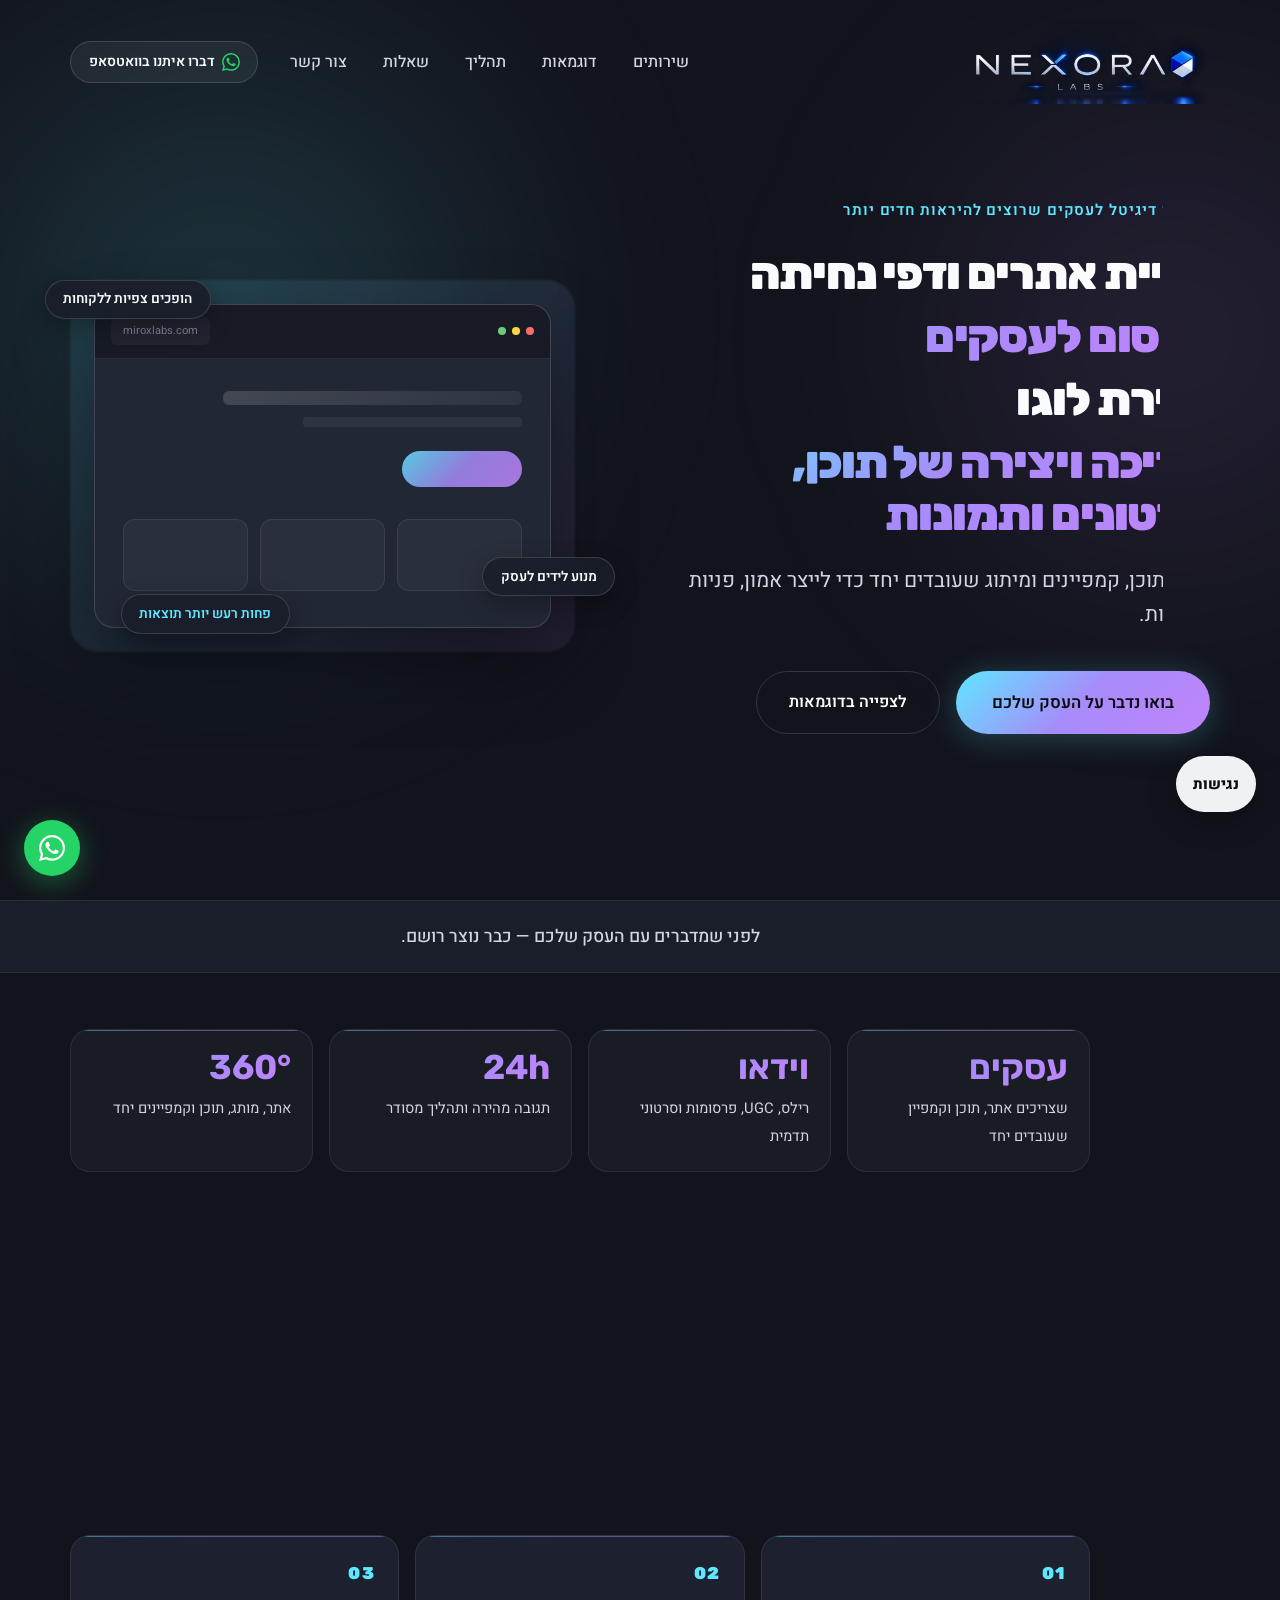
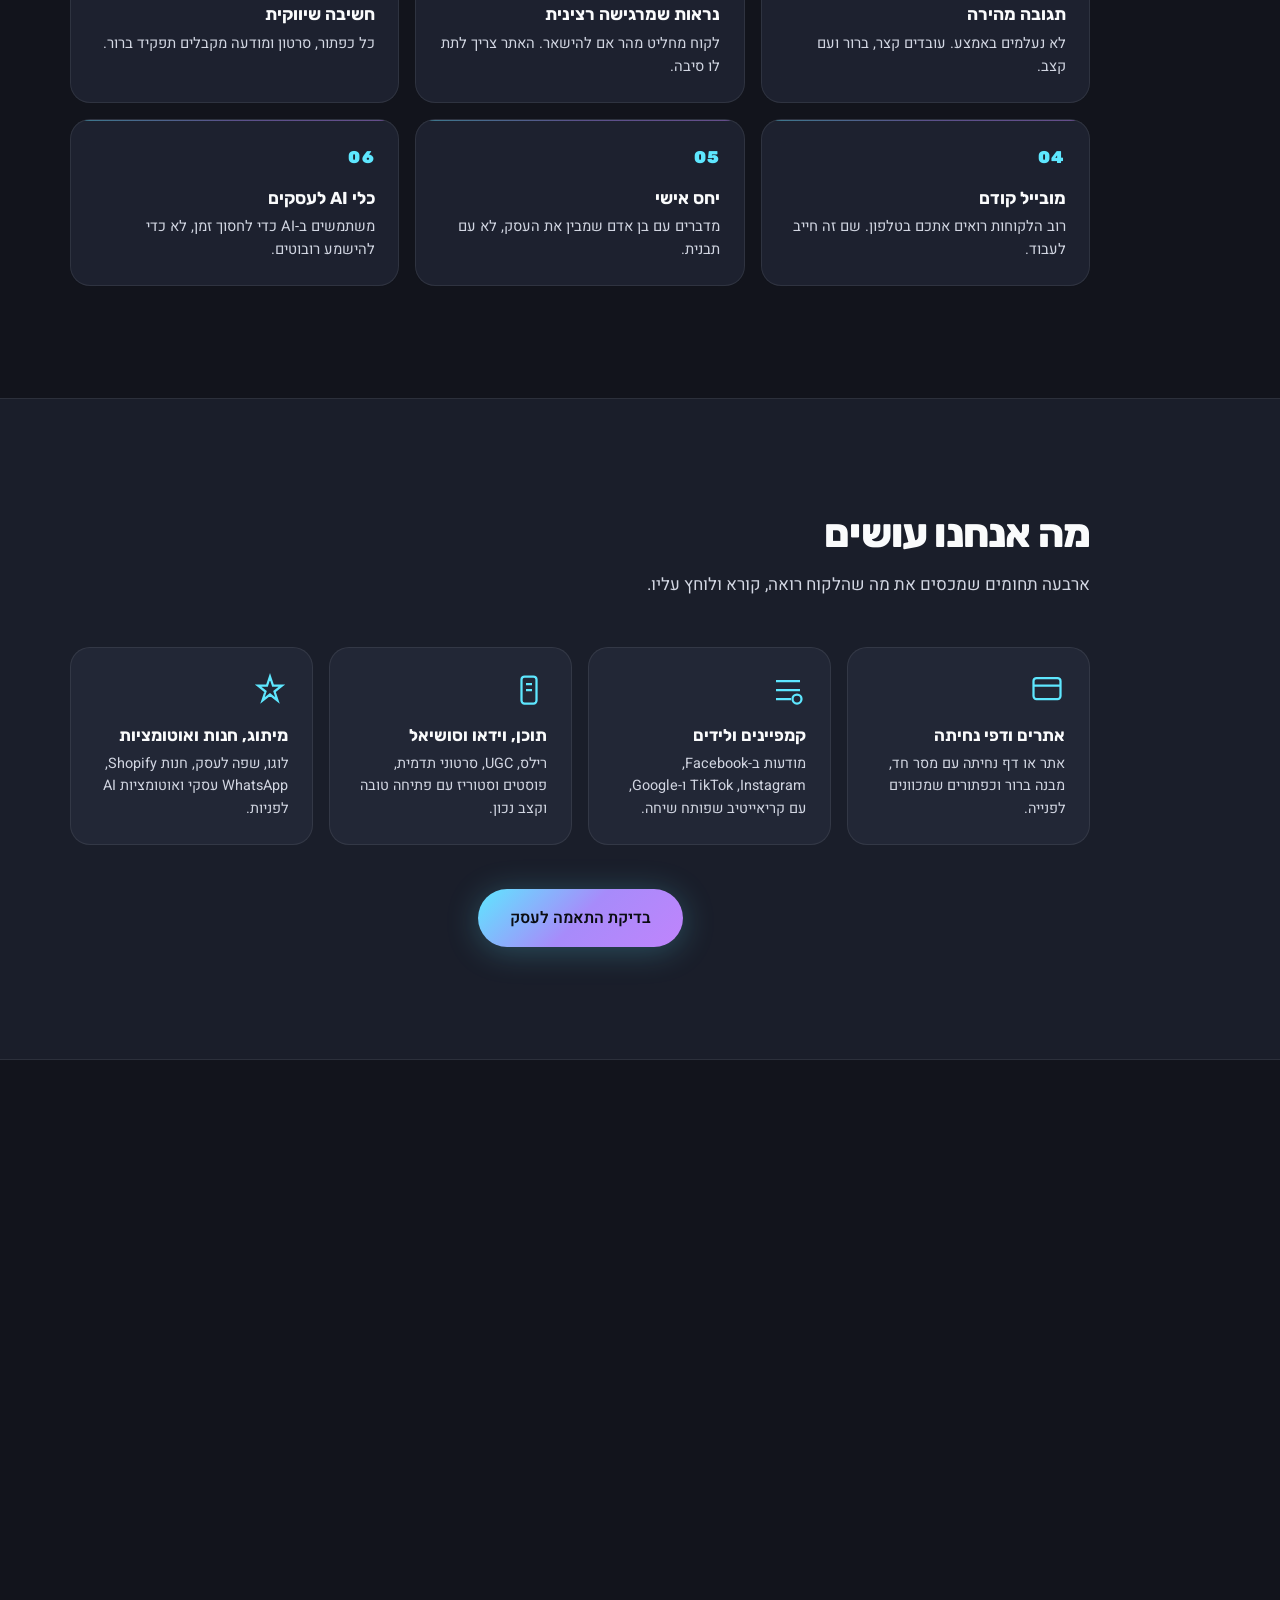
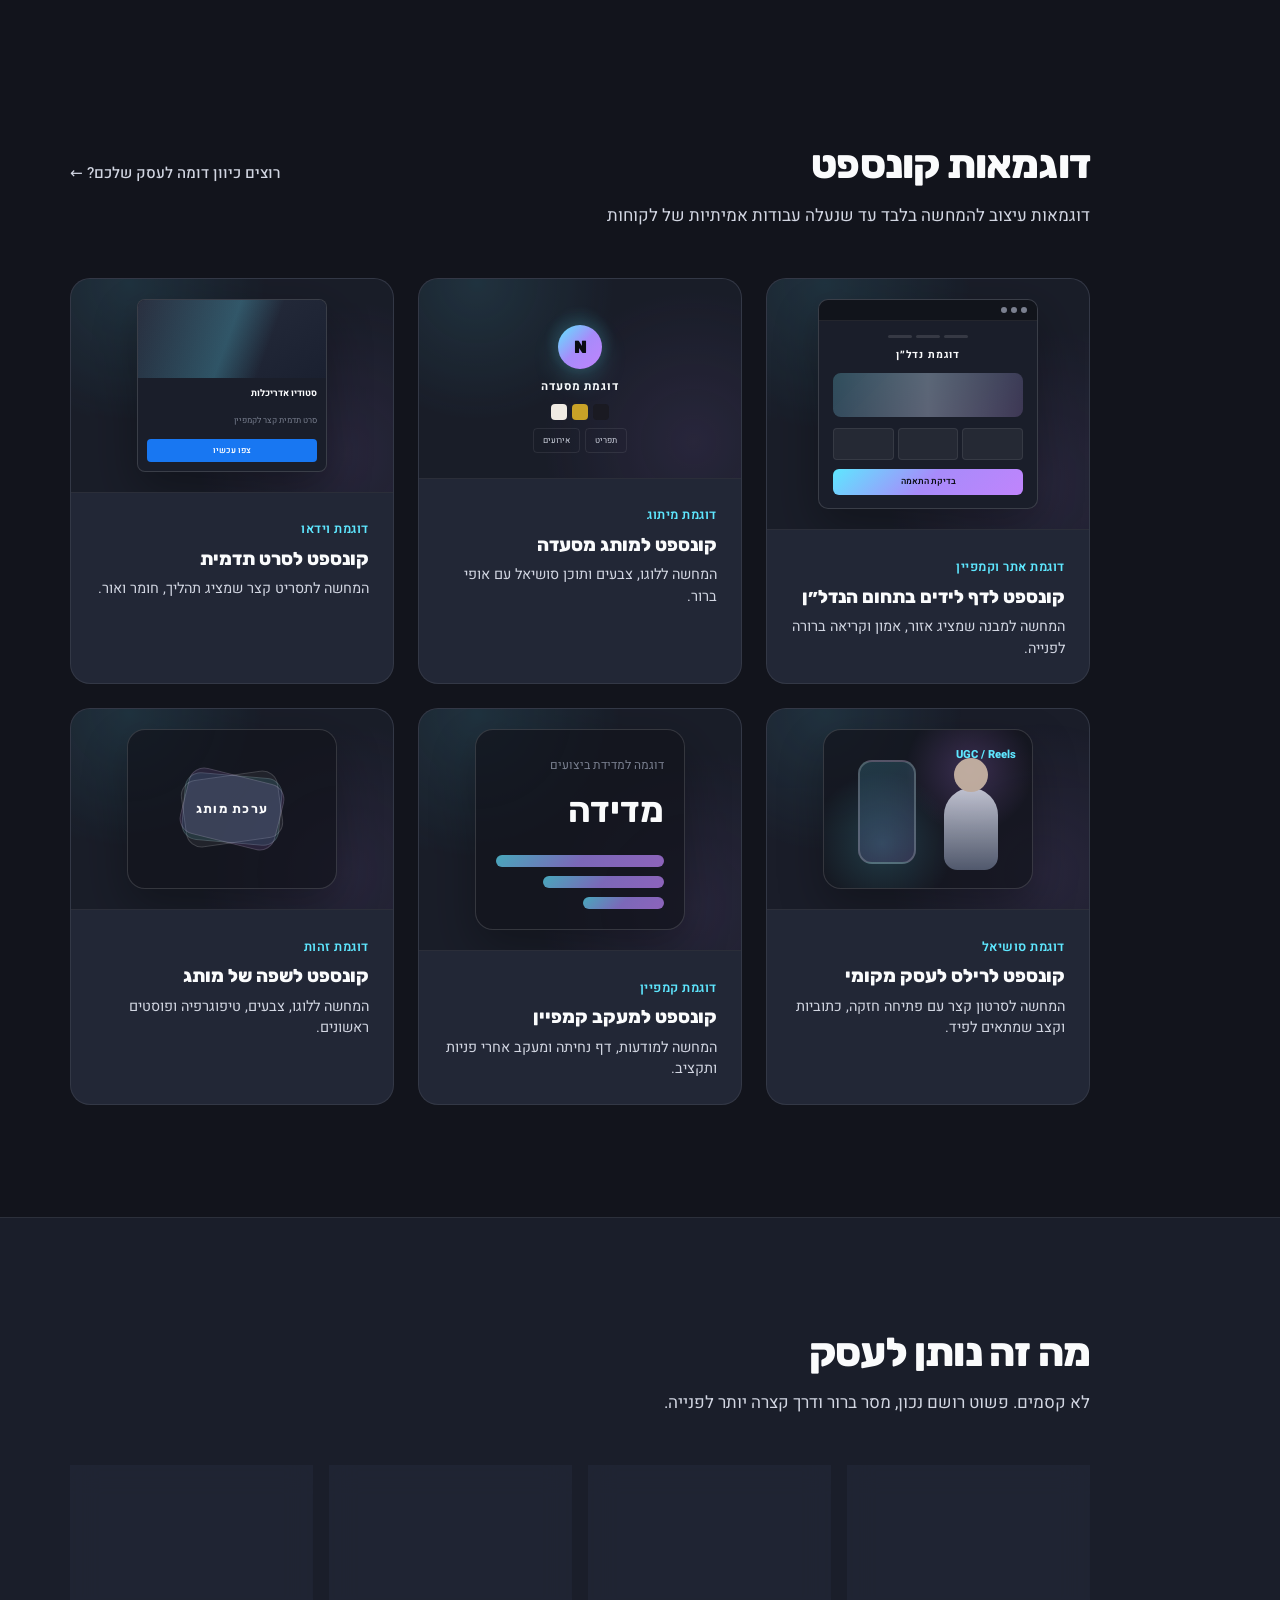
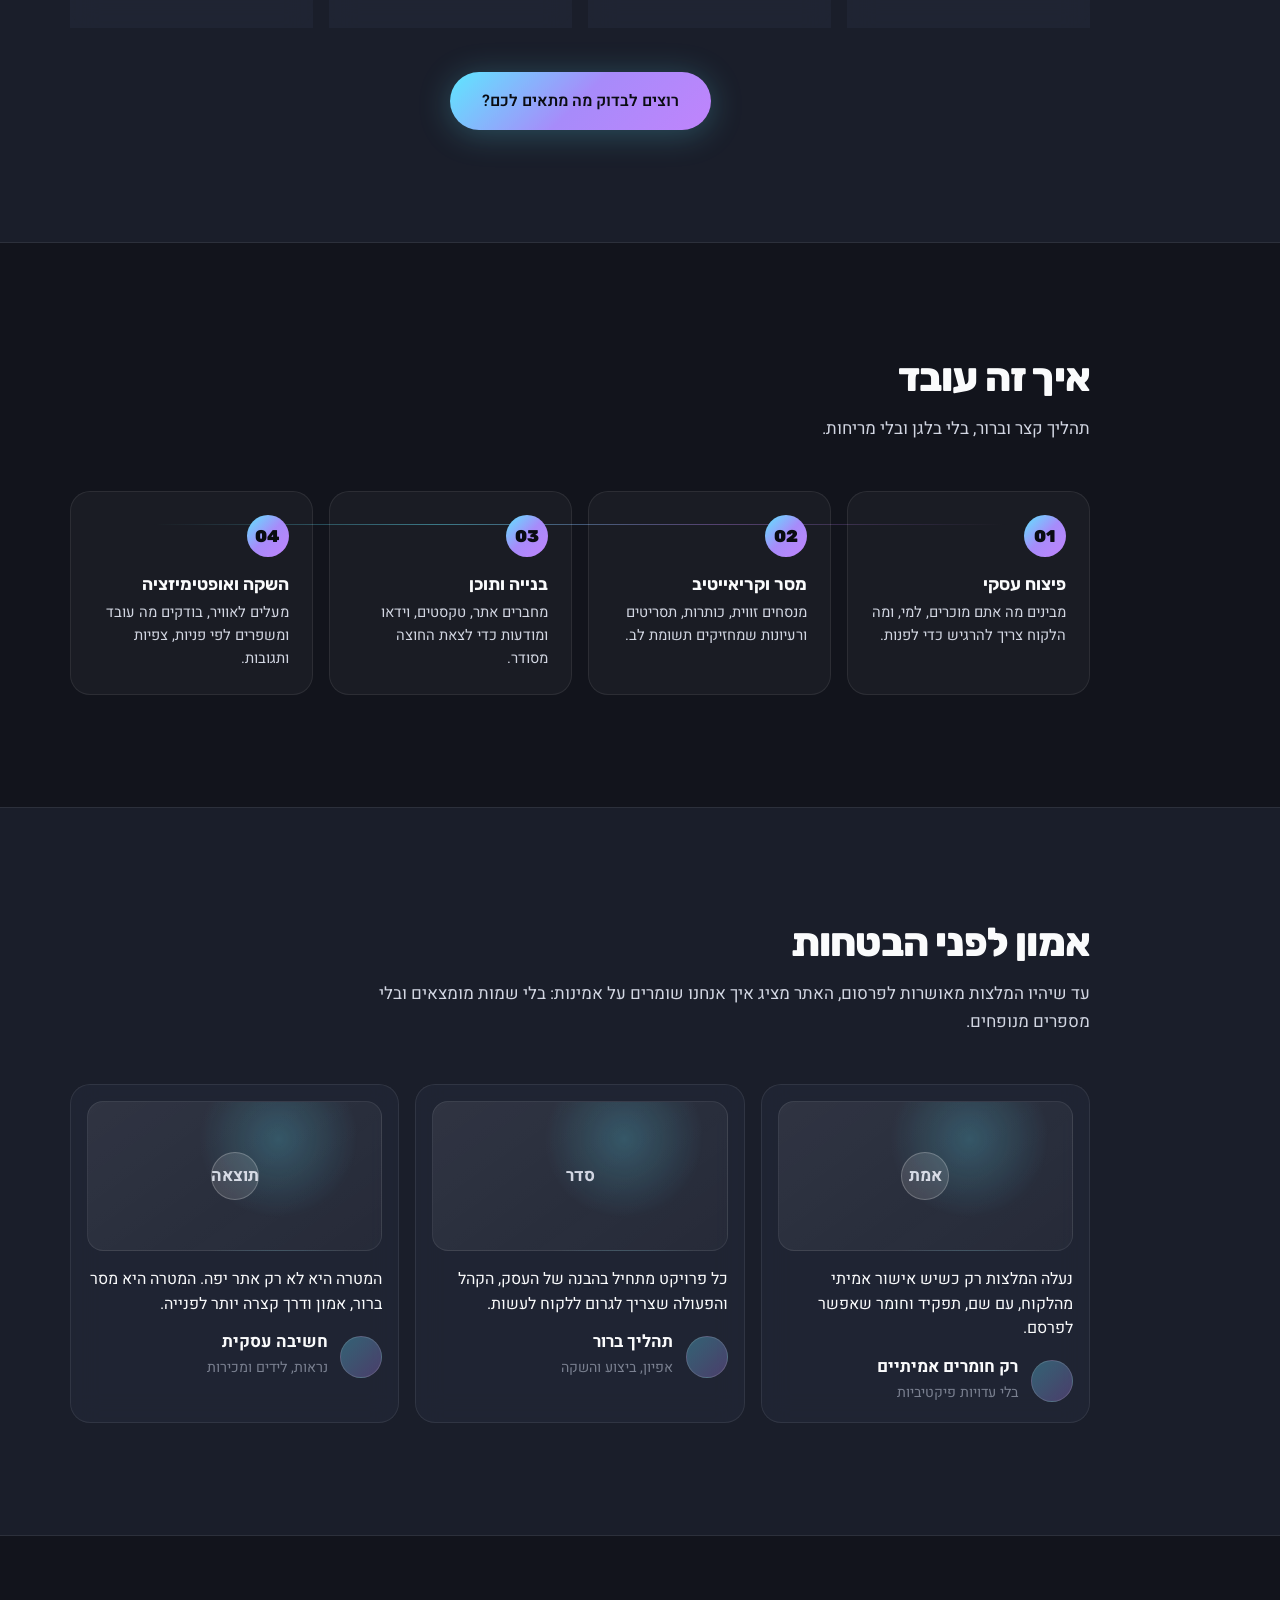
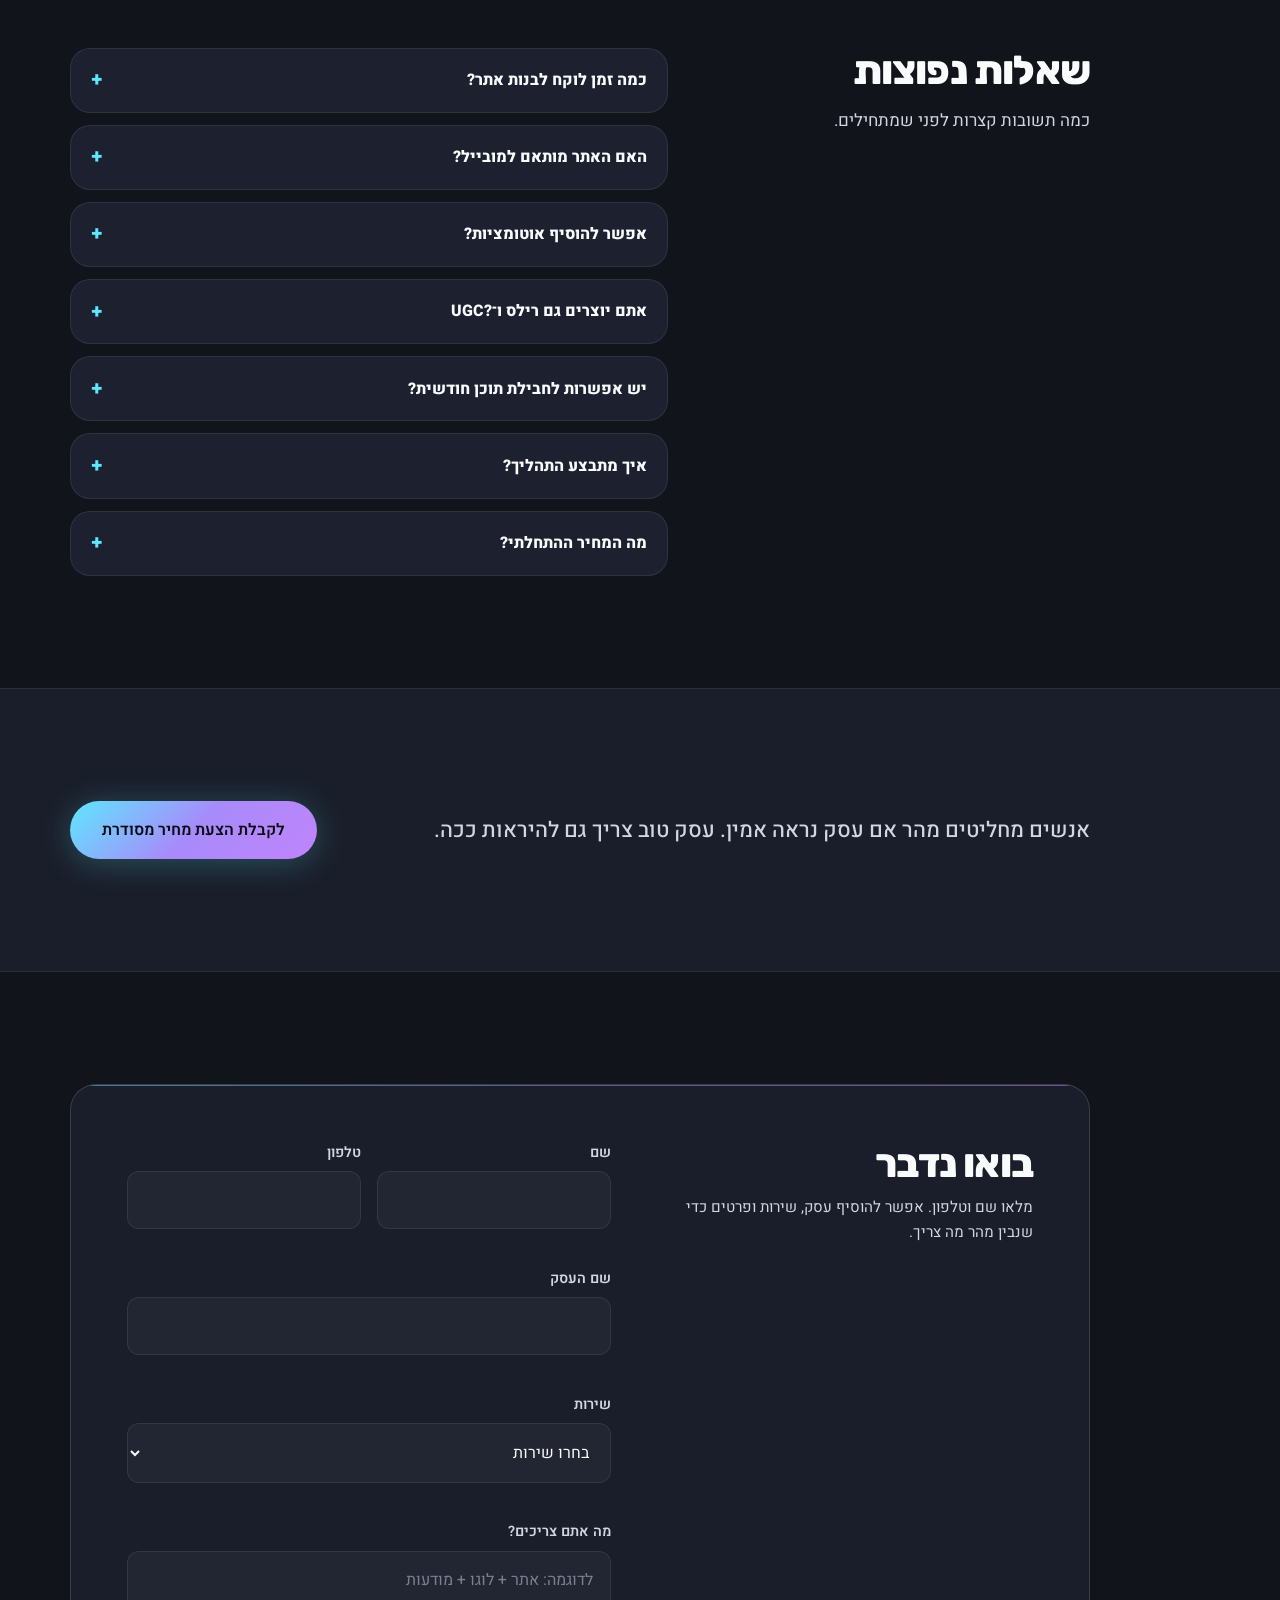
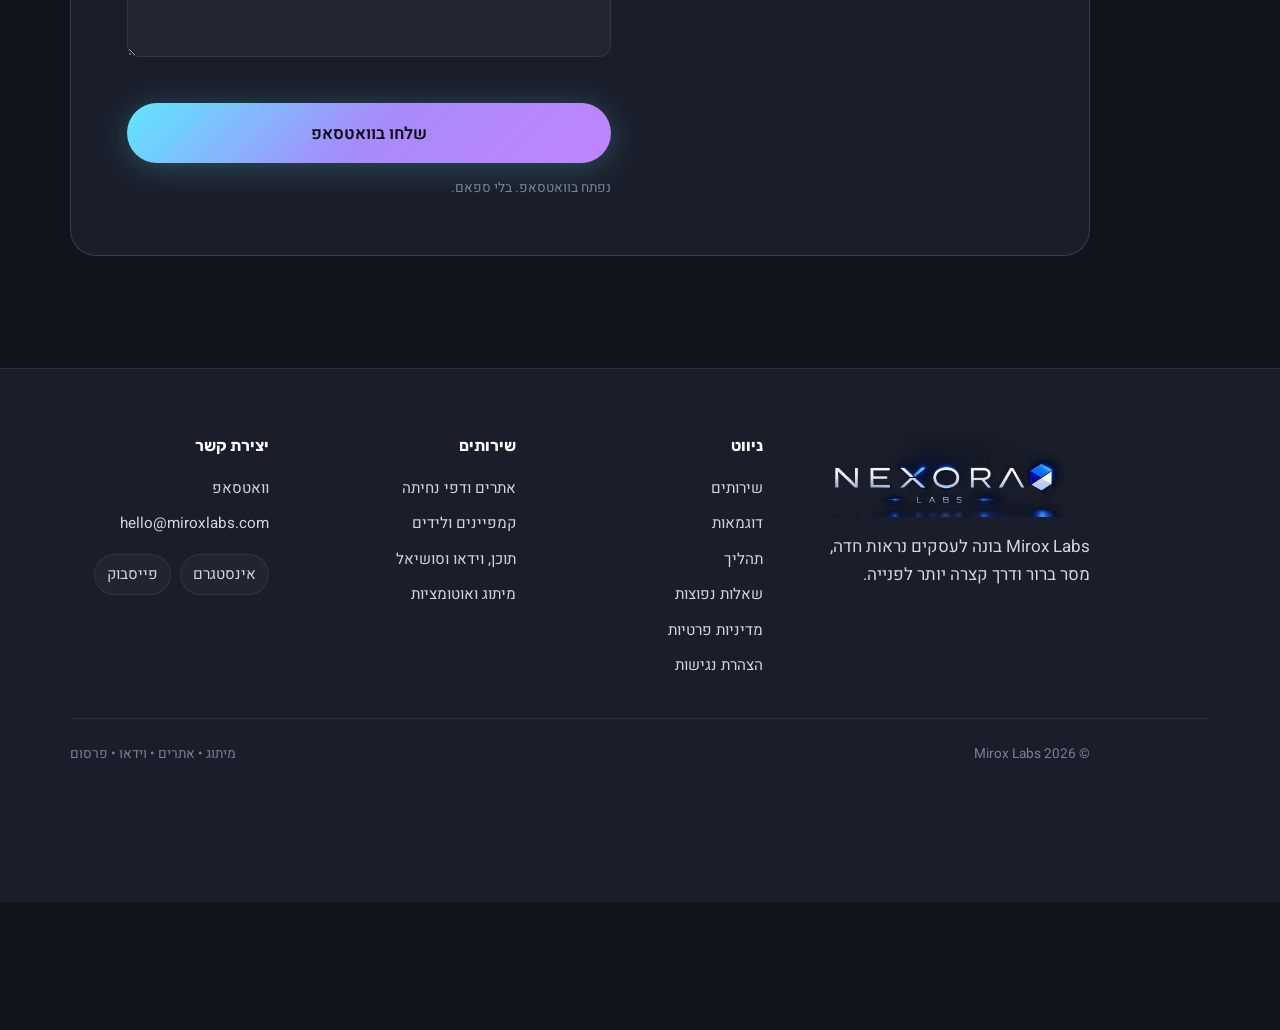
==== commit b0c052c0: "Update brand text to Mirox Labs Co-authored-by: Cursor <cursoragent@cursor.com>" ====
--- a/index.html
+++ b/index.html
@@ -5,7 +5,7 @@
   <meta name="viewport" content="width=device-width, initial-scale=1.0" />
   <meta name="description" content="סוכנות דיגיטל לעסקים שבונה אתרים דפי נחיתה תוכן קמפיינים וחוויית מותג שמייצרת פניות" />
   <meta name="theme-color" content="#12141c" />
-  <title>Nexora Labs | אתרים תוכן וקמפיינים לעסקים</title>
+  <title>Mirox Labs | אתרים תוכן וקמפיינים לעסקים</title>
   <link rel="icon" href="assets/nexora-logo-transparent.png" type="image/png" />
   <link rel="preconnect" href="https://fonts.googleapis.com" />
   <link rel="preconnect" href="https://fonts.gstatic.com" crossorigin />
@@ -23,8 +23,8 @@
 
   <header class="nav" id="nav" role="banner">
     <div class="shell nav__row">
-      <a href="#main-content" class="logo" aria-label="Nexora Labs">
-        <img src="assets/nexora-logo-transparent.png" alt="Nexora Labs" class="logo__img" width="248" height="54" />
+      <a href="#main-content" class="logo" aria-label="Mirox Labs">
+        <img src="assets/nexora-logo-transparent.png" alt="Mirox Labs" class="logo__img" width="248" height="54" />
       </a>
       <nav class="nav__menu" id="navMenu" aria-label="ניווט ראשי">
         <ul class="nav__list">
@@ -68,7 +68,7 @@
             <div class="preview">
               <div class="preview__bar">
                 <span></span><span></span><span></span>
-                <div class="preview__url">nexoralabs.com</div>
+                <div class="preview__url">miroxlabs.com</div>
               </div>
               <div class="preview__body">
                 <div class="preview__headline"></div>
@@ -548,10 +548,10 @@
   <footer class="footer" role="contentinfo">
     <div class="shell footer__grid">
       <div class="footer__brand">
-        <a href="#main-content" class="logo logo--footer" aria-label="Nexora Labs">
-          <img src="assets/nexora-logo-transparent.png" alt="Nexora Labs" class="logo__img logo__img--sm" width="200" height="44" />
+        <a href="#main-content" class="logo logo--footer" aria-label="Mirox Labs">
+          <img src="assets/nexora-logo-transparent.png" alt="Mirox Labs" class="logo__img logo__img--sm" width="200" height="44" />
         </a>
-        <p>Nexora Labs בונה לעסקים נראות חדה, מסר ברור ודרך קצרה יותר לפנייה.</p>
+        <p>Mirox Labs בונה לעסקים נראות חדה, מסר ברור ודרך קצרה יותר לפנייה.</p>
       </div>
       <div class="footer__col">
         <h2>ניווט</h2>
@@ -572,7 +572,7 @@
       <div class="footer__col">
         <h2>יצירת קשר</h2>
         <a href="#" id="footerWa" target="_blank" rel="noopener noreferrer">וואטסאפ</a>
-        <a href="mailto:hello@nexoralabs.com">hello@nexoralabs.com</a>
+        <a href="mailto:hello@miroxlabs.com">hello@miroxlabs.com</a>
         <div class="footer__social">
           <a href="#" aria-label="אינסטגרם">אינסטגרם</a>
           <a href="#" aria-label="פייסבוק">פייסבוק</a>
@@ -580,7 +580,7 @@
       </div>
     </div>
     <div class="shell footer__bar">
-      <p>© 2026 Nexora Labs</p>
+      <p>© 2026 Mirox Labs</p>
       <p>מיתוג • אתרים • וידאו • פרסום</p>
     </div>
   </footer>
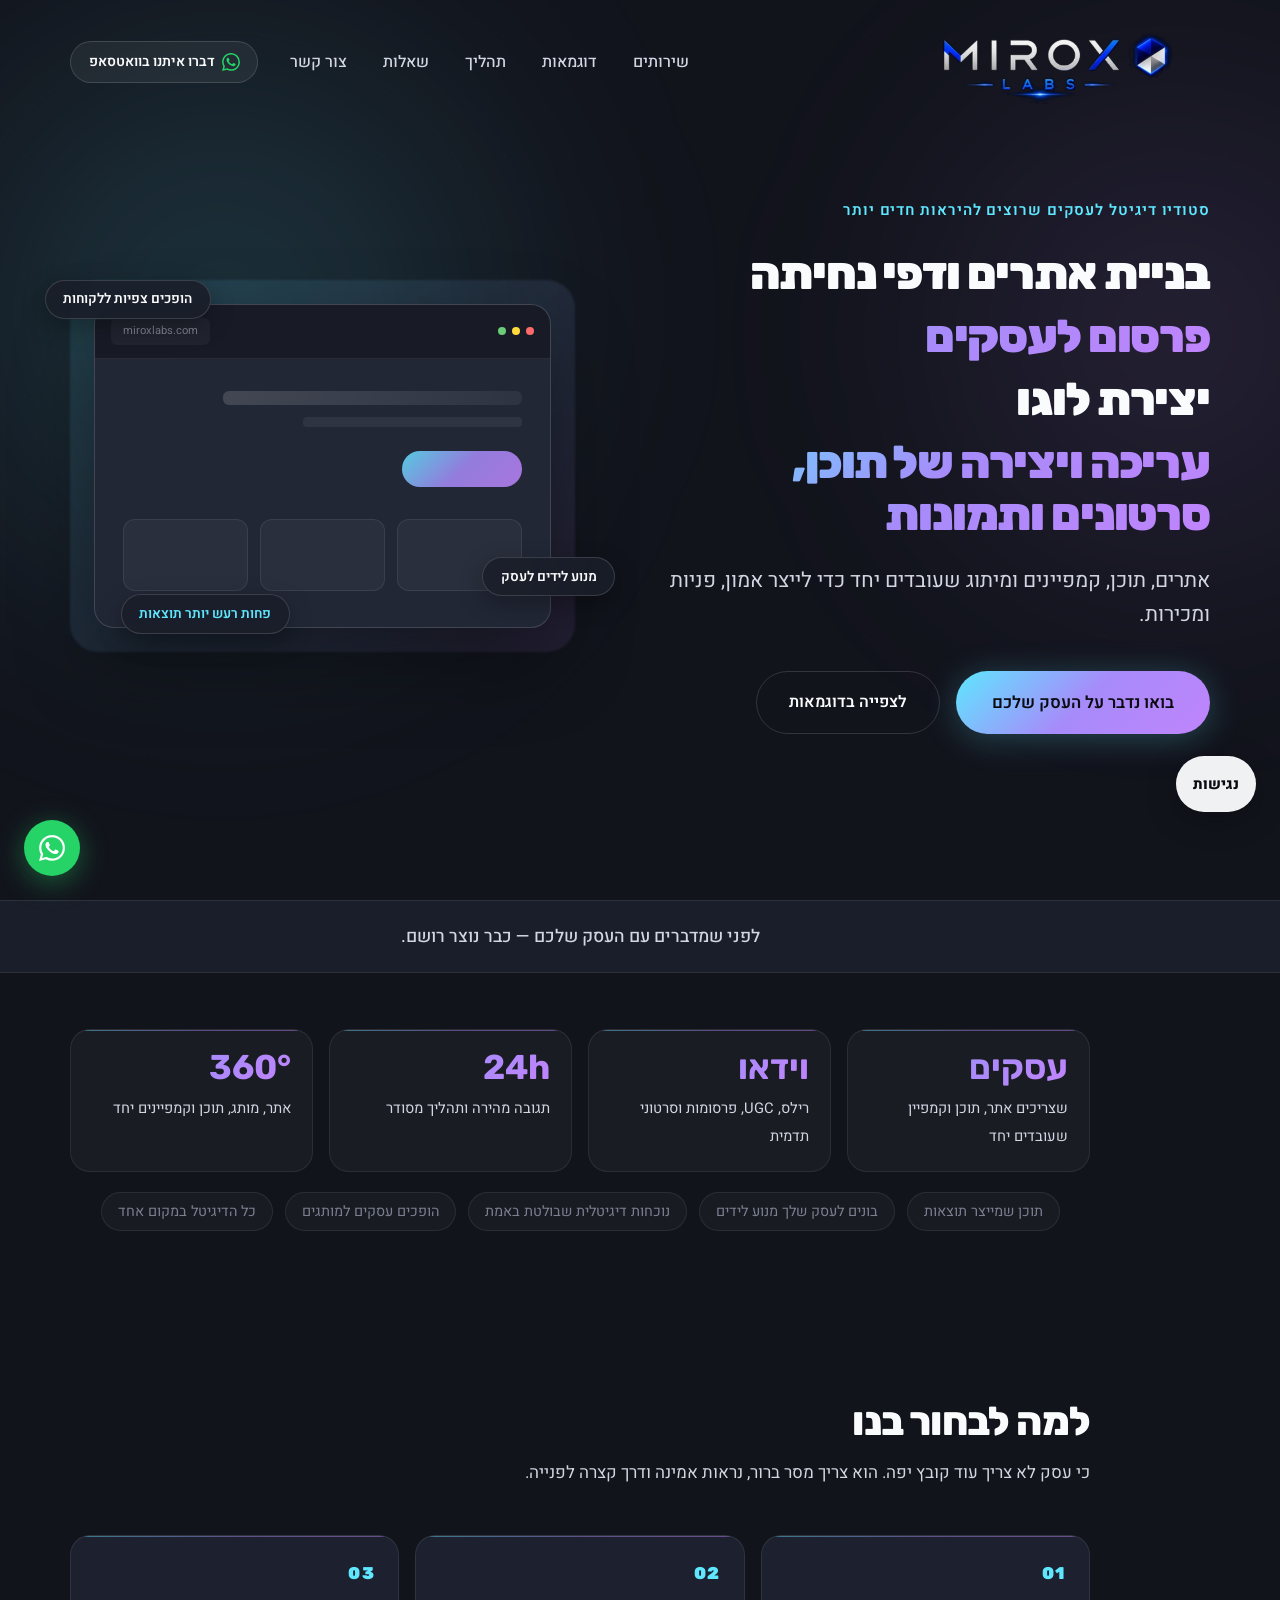
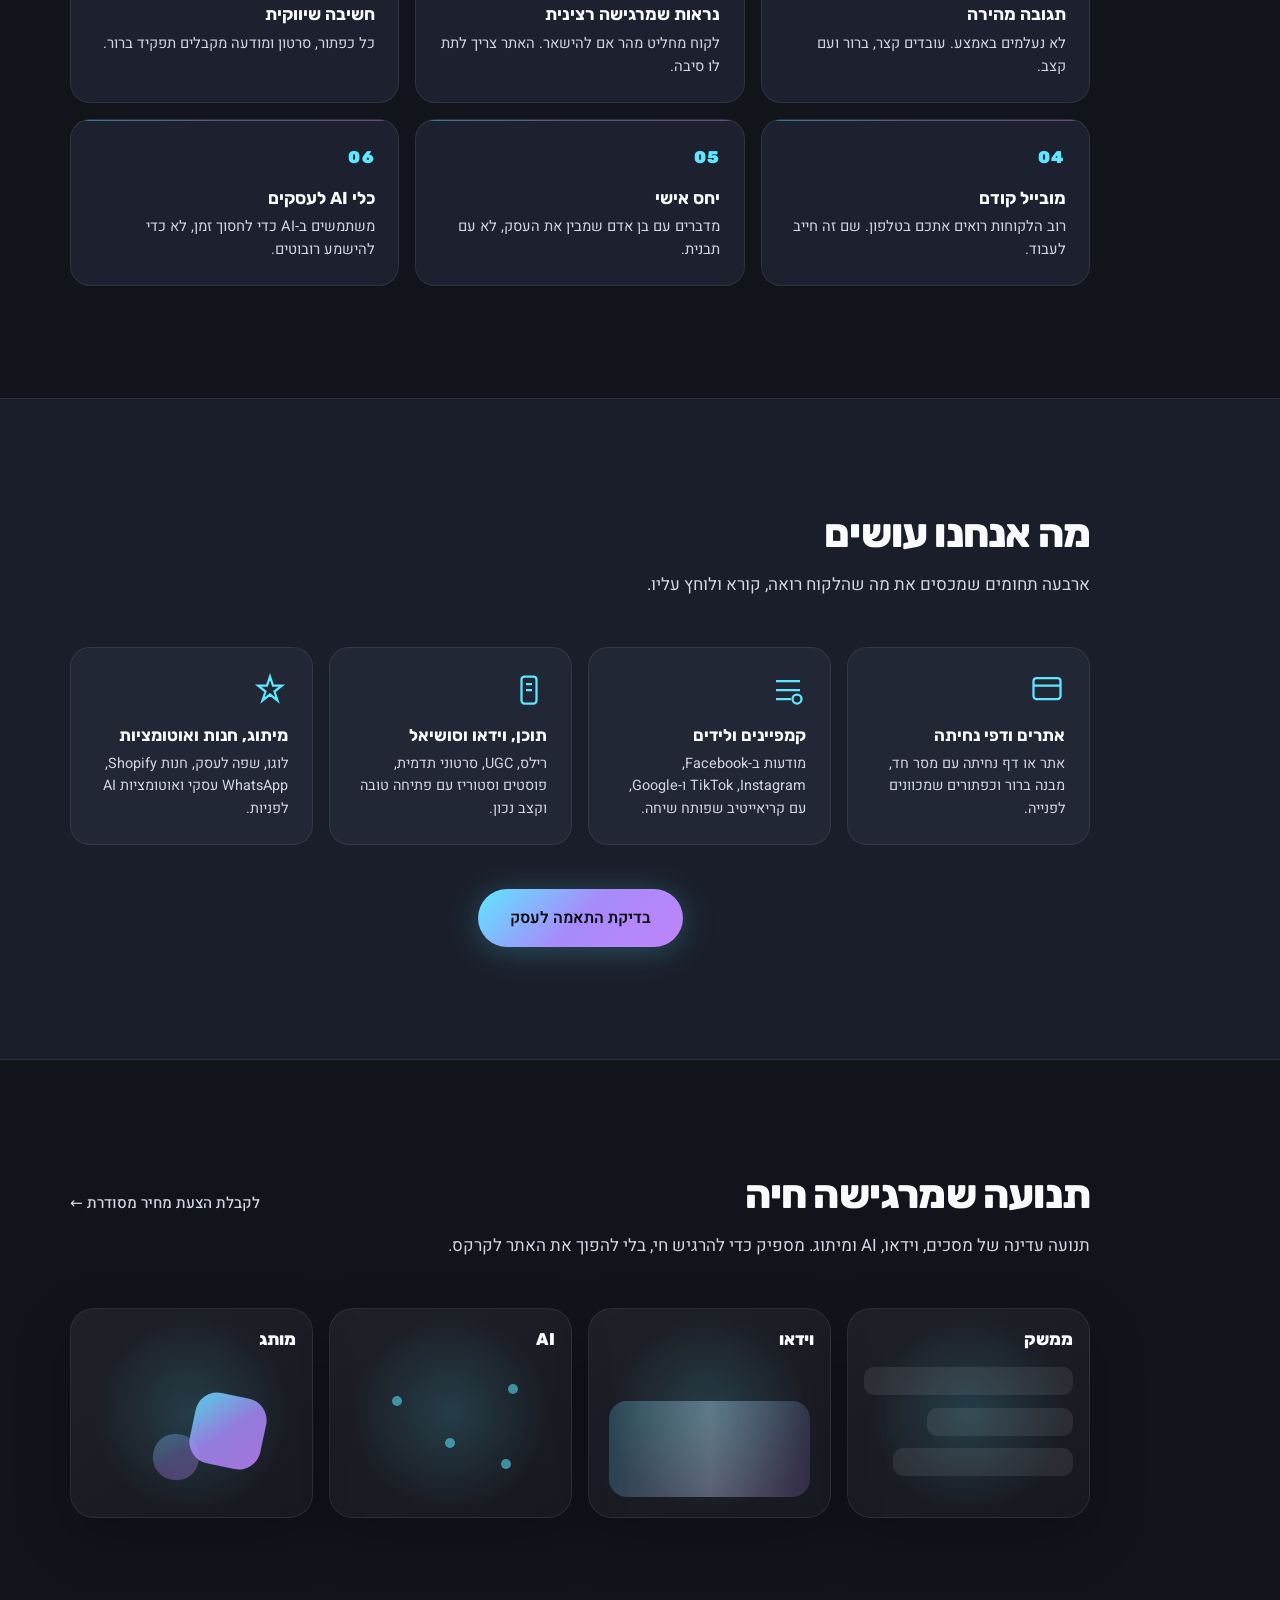
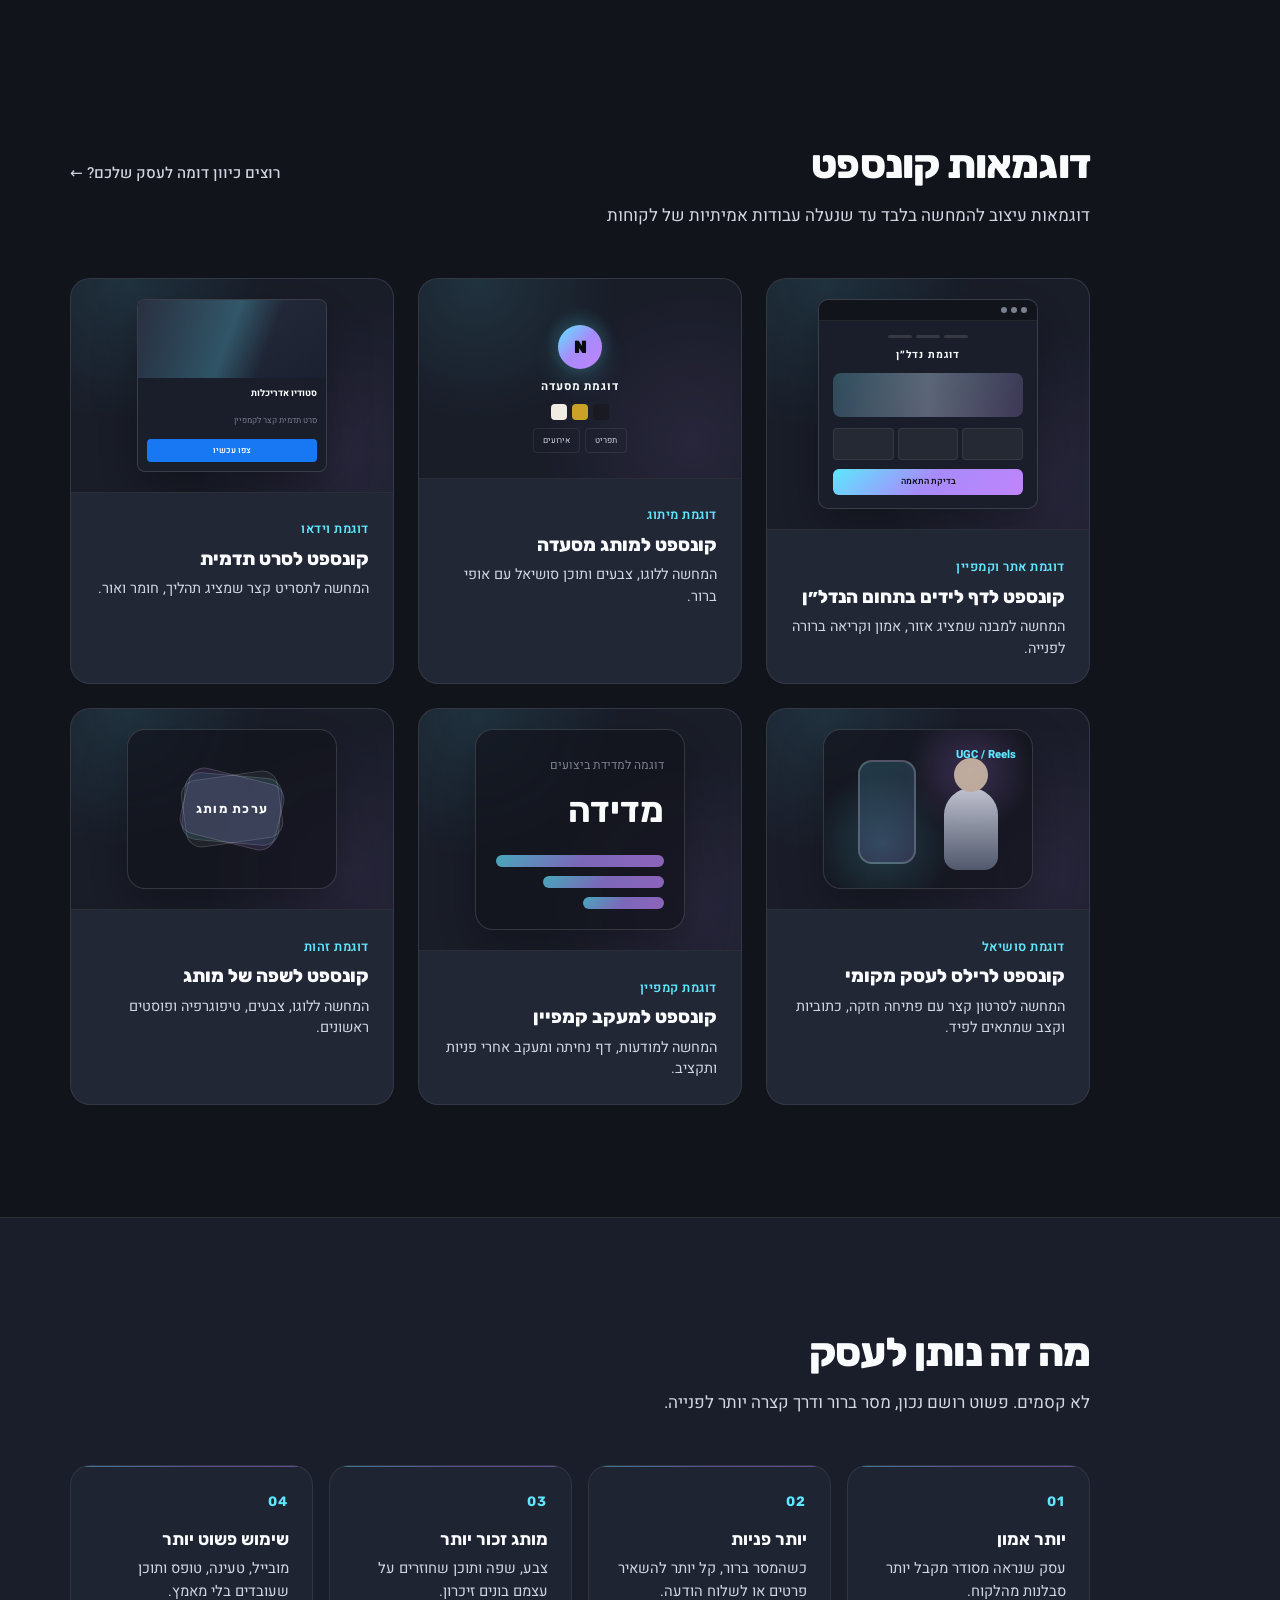
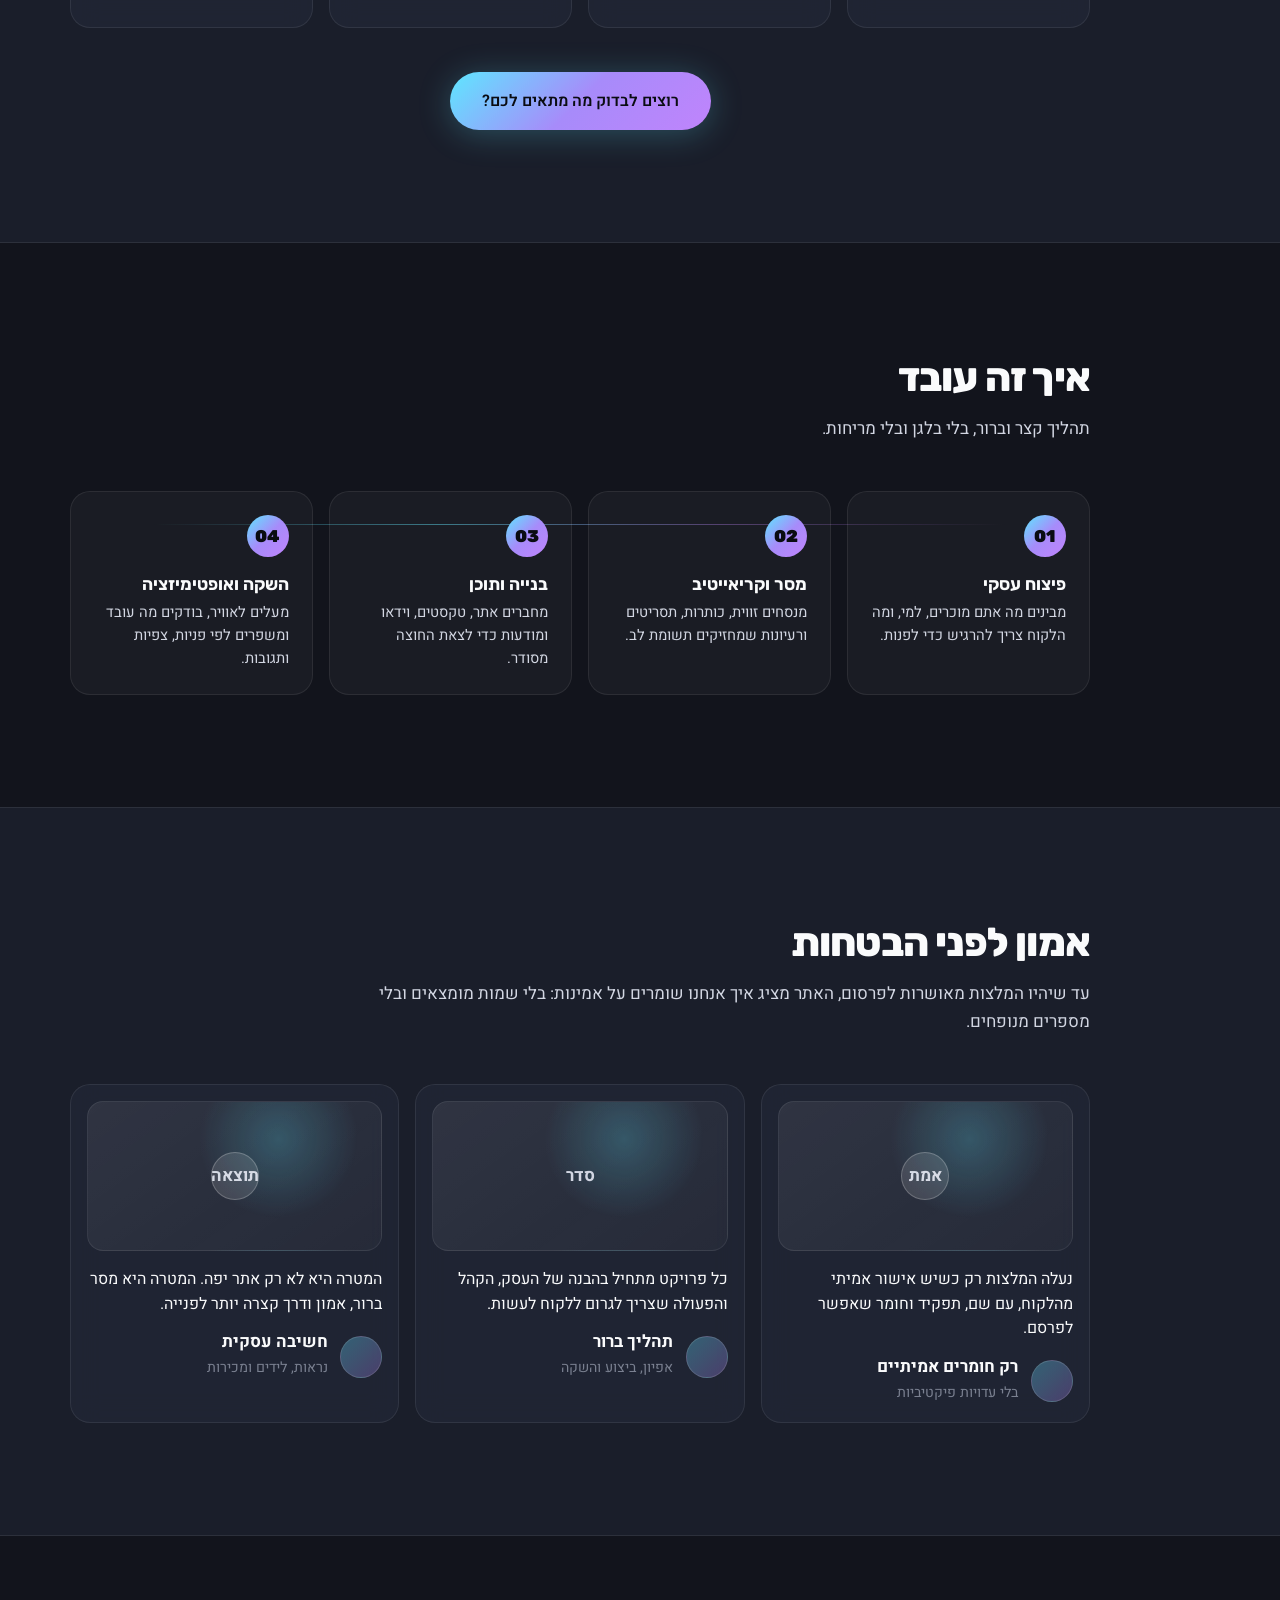
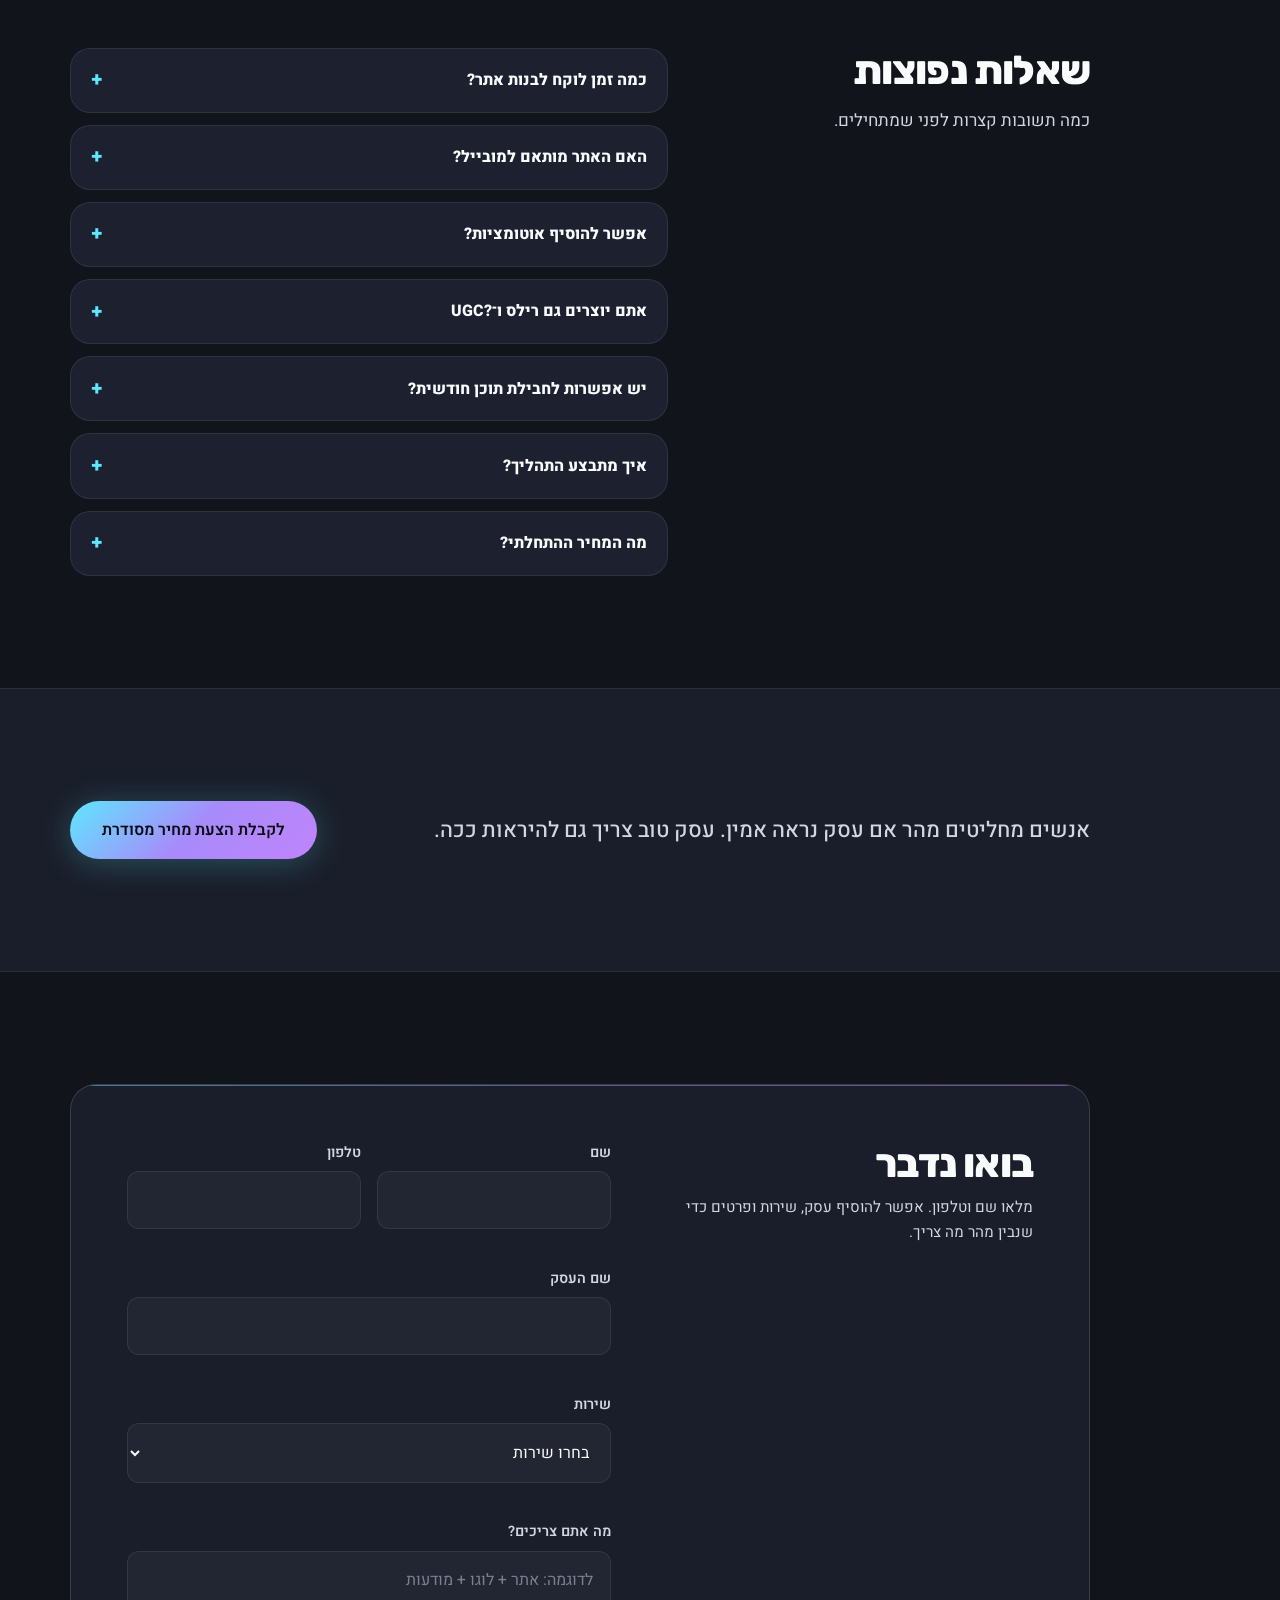
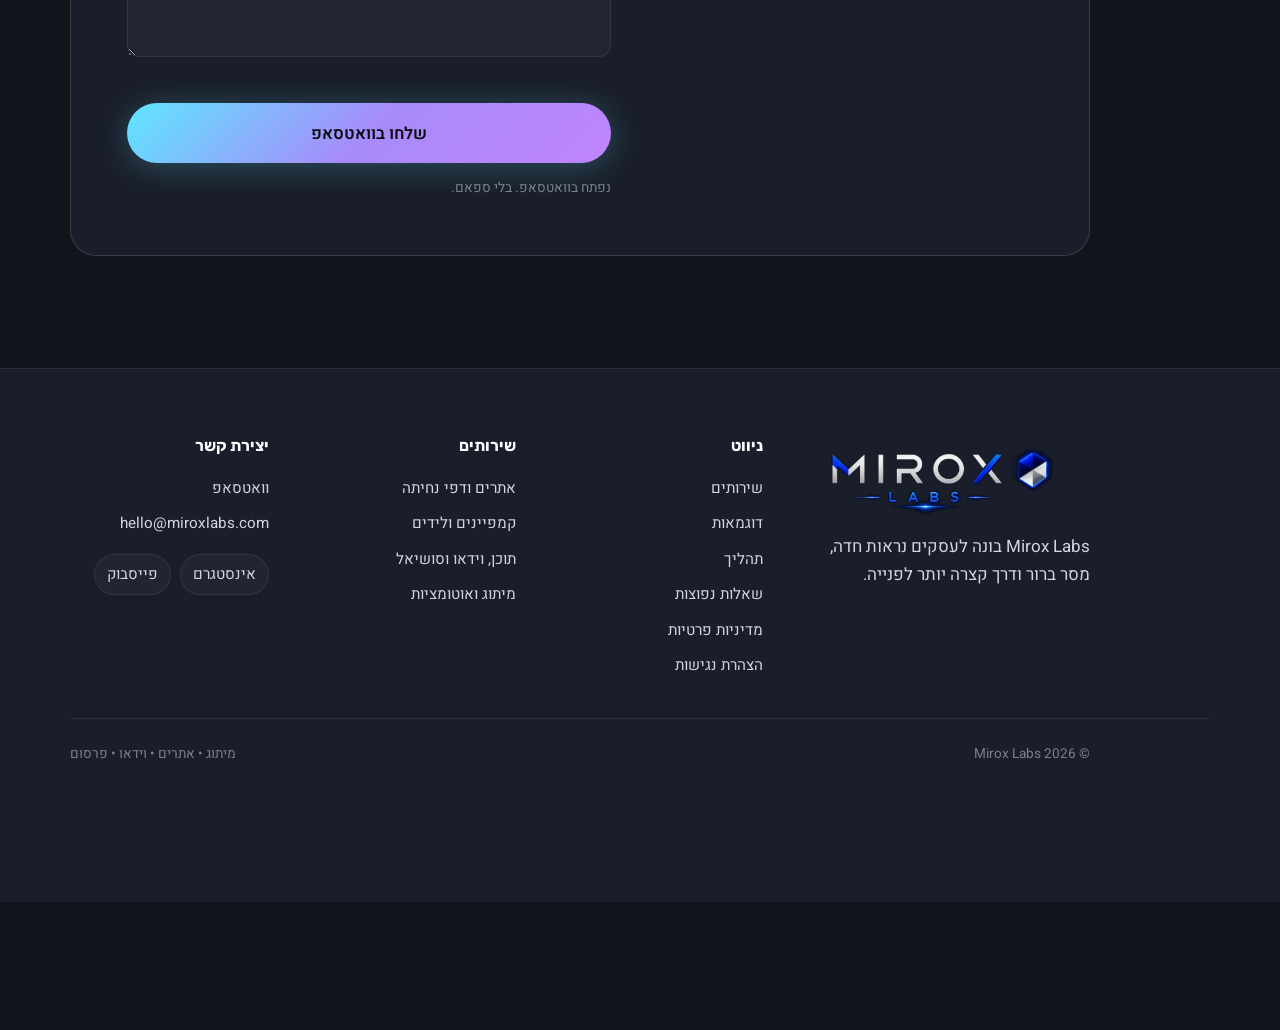
==== commit d08c0715: "Polish hero lead copy Co-authored-by: Cursor <cursoragent@cursor.com>" ====
--- a/index.html
+++ b/index.html
@@ -55,7 +55,7 @@
             <span class="hero__kw">יצירת לוגו</span>
             <span class="hero__kw hero__kw--accent">עריכה ויצירה של תוכן, סרטונים ותמונות</span>
           </h1>
-          <p class="hero__lead reveal reveal--2">אתר, תוכן, קמפיינים ומיתוג שעובדים יחד כדי לייצר אמון, פניות ומכירות.</p>
+          <p class="hero__lead reveal reveal--2">אתרים, תוכן, קמפיינים ומיתוג שעובדים יחד כדי לייצר אמון, פניות ומכירות.</p>
           <div class="hero__actions reveal reveal--3">
             <a href="#" class="btn btn--primary btn--lg" id="heroWa" target="_blank" rel="noopener noreferrer">בואו נדבר על העסק שלכם</a>
             <a href="#work" class="btn btn--ghost">לצפייה בדוגמאות</a>
